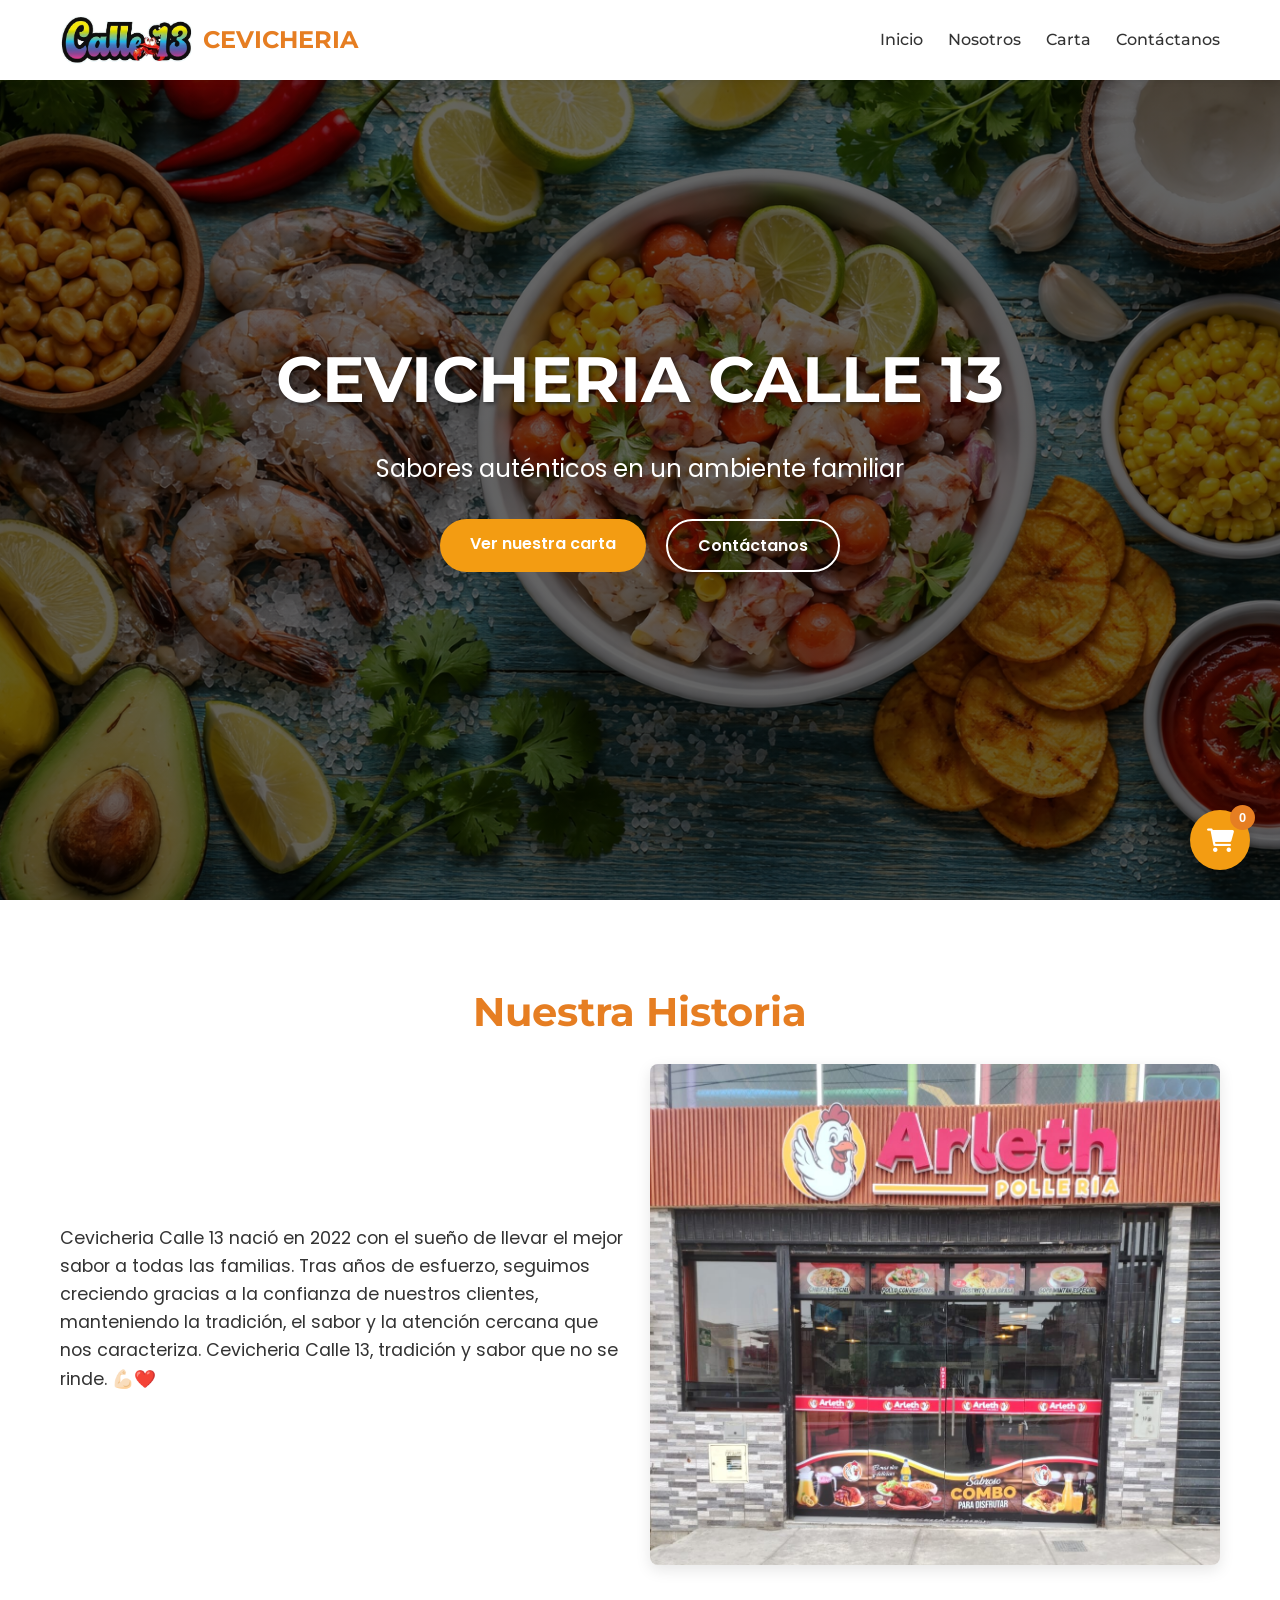
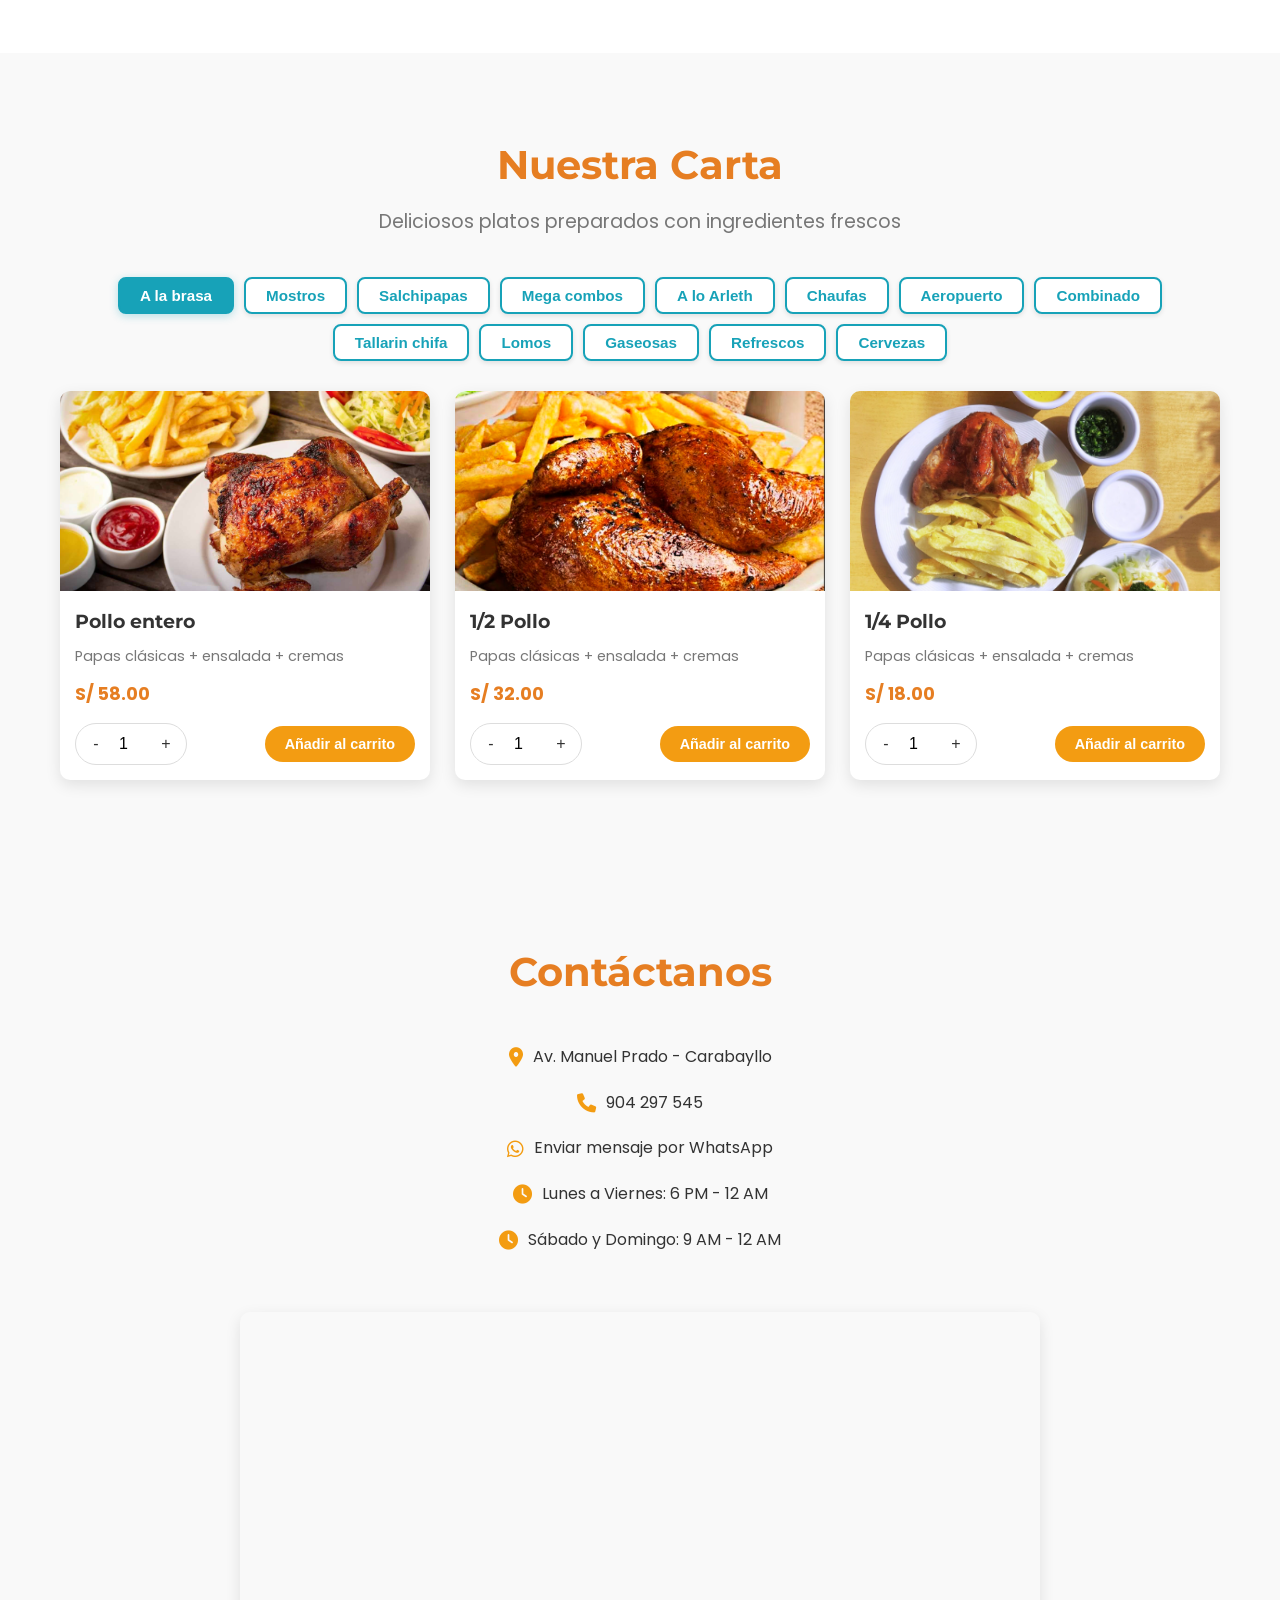
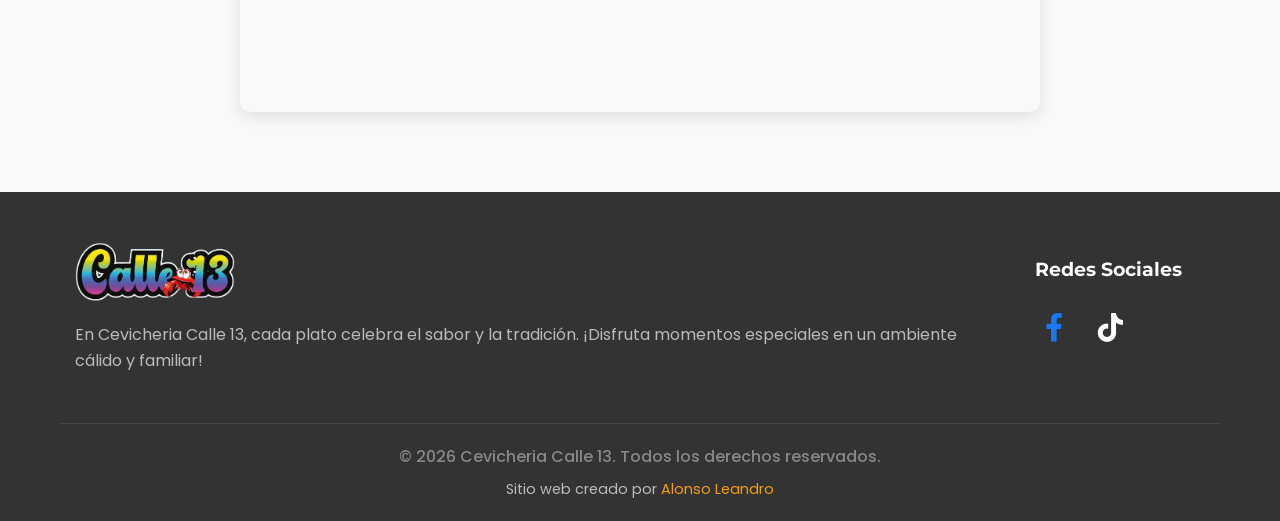
==== index.html @ 2ca7e630 "Subiendo" ====
<!DOCTYPE html>
<html lang="es">
<head>
    <meta charset="UTF-8">
    <meta name="viewport" content="width=device-width, initial-scale=1.0">
    <link rel="icon" type="image/png" href="images/logo.png">
    <title>Cevicheria Calle 13</title>
    <link rel="stylesheet" href="./styles/main.css">
    <link rel="stylesheet" href="./styles/animations.css">
    <link rel="stylesheet" href="https://cdnjs.cloudflare.com/ajax/libs/font-awesome/6.0.0/css/all.min.css">
    <link href="https://fonts.googleapis.com/css2?family=Montserrat:wght@400;500;600;700&family=Poppins:wght@300;400;600&display=swap" rel="stylesheet">
    <!-- Google tag (gtag.js) -->
    <script async src="https://www.googletagmanager.com/gtag/js?id=G-N95GL7LYNX"></script>
    <script>
        window.dataLayer = window.dataLayer || [];
        function gtag(){dataLayer.push(arguments);}
        gtag('js', new Date());

        gtag('config', 'G-N95GL7LYNX');
    </script>
</head>
<body>
    <!-- Navbar importado -->
    <div id="navbar-placeholder"></div>

    <!-- Hero Section -->
    <section class="hero" id="home">
        <div class="hero-content">
            <h1 class="hero-title">CEVICHERIA CALLE 13</h1>
            <p class="hero-subtitle">Sabores auténticos en un ambiente familiar</p>
            <div class="hero-buttons">
                <a href="#menu" class="btn btn-primary">Ver nuestra carta</a>
                <a href="#contact" class="btn btn-outline">Contáctanos</a>
            </div>
        </div>
    </section>

    <section class="about" id="about">
        <div class="container">
            <h2 class="section-title">Nuestra Historia</h2>
            <div class="about-content">
                <div class="about-text">
                    <p>Cevicheria Calle 13 nació en 2022 con el sueño de llevar el mejor sabor a todas las familias. Tras años de esfuerzo, seguimos creciendo gracias a la confianza de nuestros clientes, manteniendo la tradición, el sabor y la atención cercana que nos caracteriza. Cevicheria Calle 13, tradición y sabor que no se rinde. 💪🏻❤️</p>
                </div>
                <div class="about-image">
                    <img src="./images/restaurant-exterior.jpg" alt="Exterior del restaurante" loading="lazy">
                </div>
            </div>
        </div>
    </section>

    <!-- Menu Section -->
    <section class="menu" id="menu">
        <div class="container">
            <h2 class="section-title">Nuestra Carta</h2>
            <p class="section-subtitle">Deliciosos platos preparados con ingredientes frescos</p>
            
            <div class="menu-filters">
                <button class="filter-btn active" data-category="a-la-brasa">A la brasa</button>
                <button class="filter-btn" data-category="mostros">Mostros</button>
                <button class="filter-btn" data-category="salchipapas">Salchipapas</button>
                <button class="filter-btn" data-category="mega-combos">Mega combos</button>
                <button class="filter-btn" data-category="a-lo-arleth">A lo Arleth</button>
                <button class="filter-btn" data-category="chaufas">Chaufas</button>
                <button class="filter-btn" data-category="aeropuerto">Aeropuerto</button>
                <!--<button class="filter-btn" data-category="salvaje">Salvaje</button>-->
                <button class="filter-btn" data-category="combinado">Combinado</button>
                <button class="filter-btn" data-category="tallarin-chifa">Tallarin chifa</button>
                <button class="filter-btn" data-category="lomos">Lomos</button>
                <!--<button class="filter-btn" data-category="sopas">Sopas</button>-->
                <button class="filter-btn" data-category="gaseosas">Gaseosas</button>
                <button class="filter-btn" data-category="refrescos">Refrescos</button>
                <button class="filter-btn" data-category="cervezas">Cervezas</button>
            </div>
            
            <div class="menu-items" id="menu-items">
                <!-- Los productos se cargarán dinámicamente desde JS -->
            </div>
        </div>
    </section>

    <!-- Contact Section -->
    <section class="contact" id="contact">
        <div class="container">
            <h2 class="section-title">Contáctanos</h2>
            <div class="contact-content">
                <div class="contact-info">
                    <div class="info-item">
                        <i class="fas fa-map-marker-alt"></i>
                        <p>Av. Manuel Prado - Carabayllo</p>
                    </div>
                    <div class="info-item">
                        <i class="fas fa-phone"></i>
                        <p><a href="tel:+51904297545">904 297 545</a></p>
                    </div>
                    <div class="info-item">
                        <i class="fab fa-whatsapp"></i>
                        <p>
                            <a href="https://wa.me/51904297545?text=Hola%2C%20quiero%20más%20información..." target="_blank">Enviar mensaje por WhatsApp</a>
                        </p>
                    </div>
                    <div class="info-item">
                        <i class="fas fa-clock"></i>
                        <p>Lunes a Viernes: 6 PM - 12 AM</p>
                    </div>
                    <div class="info-item">
                        <i class="fas fa-clock"></i>
                        <p>Sábado y Domingo: 9 AM - 12 AM</p>
                    </div>
                </div>
                <div class="contact-map">
                    <iframe src="https://www.google.com/maps/embed?pb=!1m17!1m12!1m3!1d3899.2461750320867!2d-76.9454180249359!3d-12.231603888019926!2m3!1f0!2f0!3f0!3m2!1i1024!2i768!4f13.1!3m2!1m1!2zMTLCsDEzJzUzLjgiUyA3NsKwNTYnMzQuMiJX!5e0!3m2!1ses!2spe!4v1774540359995!5m2!1ses!2spe" allowfullscreen="" loading="lazy" referrerpolicy="no-referrer-when-downgrade"></iframe>
                </div>
            </div>
        </div>
    </section>

    <!-- Footer importado -->
    <div id="footer-placeholder"></div>

    <!-- Floating Cart Button -->
    <button type="button" class="cart-float" id="cart-btn">
        <i class="fas fa-shopping-cart"></i>
        <span class="cart-count" id="cart-count">0</span>
    </button>

    <!-- Cart Modal -->
    <div class="cart-overlay" id="cart-overlay"></div>
    <div class="cart-container" id="cart-modal">
        <!-- Paso 1: Vista del Carrito -->
        <div class="cart-step" id="cart-step-1">
            <div class="cart-header">
                <h3>Tu Pedido</h3>
                <button class="close-cart" id="close-cart">&times;</button>
            </div>
            <div class="cart-items" id="cart-items">
                <!-- Los items del carrito se agregarán aquí dinámicamente -->
            </div>
            <div class="cart-footer">
                <div class="cart-total">
                    <span>Total:</span>
                    <span id="cart-total">S/0.00</span>
                </div>
                <button class="btn btn-primary" id="checkout">Realizar Pedido</button>
            </div>
        </div>

        <!-- Paso 2: Formulario de Información -->
        <div class="cart-step" id="cart-step-2">
            <div class="cart-header">
                <button class="back-to-cart" id="back-to-cart">
                    <i class="fas fa-arrow-left"></i>
                </button>
                <h3>Información del Pedido</h3>
                <button class="close-cart" id="close-cart-2">&times;</button>
            </div>
            <!-- Dentro del cart-step-2, modifica el formulario así: -->
            <div class="customer-info">
                <form id="order-form">
                    <div class="form-group">
                        <label for="customer-name">Nombre *</label>
                        <input type="text" id="customer-name" required>
                    </div>
                    <div class="form-group">
                        <label for="customer-phone">Teléfono *</label>
                        <input type="tel" id="customer-phone" required>
                    </div>
                    <div class="form-group">
                        <label for="delivery-payment">Tipo de Pago *</label>
                        <div class="radio-group">
                            <label><input type="radio" name="delivery-payment" value="Efectivo" required> Efectivo</label>
                            <label><input type="radio" name="delivery-payment" value="Yape"> Yape</label>
                            <label><input type="radio" name="delivery-payment" value="Plin"> Plin</label>
                            <label><input type="radio" name="delivery-payment" value="Otro"> Tarjeta</label>
                        </div>
                    </div>
                    <div class="form-group">
                        <label for="delivery-type">Tipo de Entrega *</label>
                        <select id="delivery-type" required>
                            <option value="">Seleccionar</option>
                            <option value="pickup">Recoger en el Local</option>
                            <option value="delivery">Delivery</option>
                        </select>
                    </div>
                    
                    <!-- Campos para Recoger en Local -->
                    <div class="delivery-fields" id="pickup-fields">
                        <div class="form-group">
                            <label for="pickup-time">Tiempo estimado para recoger *</label>
                            <select id="pickup-time" required>
                                <option value="">Seleccionar</option>
                                <option value="20-25">20 - 25 minutos</option>
                                <option value="25-30">25 - 30 minutos</option>
                                <option value="30-plus">30 minutos a más</option>
                            </select>
                        </div>
                        <div class="form-group">
                            <label for="pickup-notes">Observaciones</label>
                            <textarea id="pickup-notes" rows="2"></textarea>
                        </div>
                    </div>
                    
                    <!-- Campos para Delivery -->
                    <div class="delivery-fields" id="delivery-fields">
                        <div class="form-group">
                            <label for="delivery-address">Dirección de Entrega *</label>
                            <input type="text" id="delivery-address">
                        </div>
                        <div class="form-group">
                            <label for="delivery-notes">Observaciones</label>
                            <textarea id="delivery-notes" rows="2"></textarea>
                        </div>
                    </div>
                </form>
            </div>
            <div class="form-actions">
                <button class="btn btn-outline" id="cancel-order">Cancelar</button>
                <button class="btn btn-primary" id="submit-order">
                    <span>Enviar Pedido</span>
                    <i class="fab fa-whatsapp" style="color: #fff; margin-left: 8px; font-size: 1.1em;"></i>
                </button>
            </div>
        </div>
    </div>

    <script src="./scripts/products.js"></script>
    <script src="./scripts/cart.js"></script>
    <script src="./scripts/main.js"></script>
</body>
</html>
---- styles/main.css ----
:root {
    --primary-color: #f39c12;
    --primary-dark: #e67e22;
    --white: #ffffff;
    --black: #333333;
    --gray: #777777;
    --light-gray: #f5f5f5;
    --background-light: #f9f9f9;
    --success-color: #2ecc71;
    --danger-color: #e74c3c;
    --disabled-color: #95a5a6;
}

* {
    margin: 0;
    padding: 0;
    box-sizing: border-box;
}

body {
    font-family: 'Poppins', sans-serif;
    color: var(--black);
    line-height: 1.6;
    overflow-x: hidden;
}

.container {
    width: 100%;
    max-width: 1200px;
    margin: 0 auto;
    padding: 0 20px;
}

/* Hero Section */
.hero {
    height: 100vh;
    background: linear-gradient(rgba(0, 0, 0, 0.6), rgba(0, 0, 0, 0.6)), url('../images/hero.png') center/cover no-repeat; 
    display: flex;
    align-items: center;
    justify-content: center;
    text-align: center;
    color: var(--white);
}

.hero-content {
    max-width: 800px;
    padding: 0 20px;
}

.hero-title {
    font-family: 'Montserrat', sans-serif;
    font-size: 4rem;
    font-weight: 700;
    margin-bottom: 20px;
    text-shadow: 2px 2px 4px rgba(0, 0, 0, 0.5);
}

.hero-subtitle {
    font-size: 1.5rem;
    margin-bottom: 30px;
}

.hero-buttons {
    display: flex;
    justify-content: center;
    gap: 20px;
}

.btn {
    padding: 12px 30px;
    border-radius: 30px;
    font-weight: 600;
    text-decoration: none;
    transition: all 0.3s ease;
    display: inline-block;
}

.btn-primary {
    background-color: var(--primary-color);
    color: var(--white);
}

.btn-primary:hover {
    background-color: var(--primary-dark);
    transform: translateY(-3px);
    box-shadow: 0 5px 15px rgba(0, 0, 0, 0.2);
}

.btn-outline {
    border: 2px solid var(--white);
    color: var(--white);
}

.btn-outline:hover {
    background-color: var(--white);
    color: var(--black);
    transform: translateY(-3px);
    box-shadow: 0 5px 15px rgba(0, 0, 0, 0.2);
}

#cancel-order {
    background-color: var(--danger-color);
    color: var(--white);
    border: none;
    padding: 10px 20px;
    border-radius: 30px;
    cursor: pointer;
    font-weight: 600;
    transition: background 0.3s ease;
    font-size: 0.9rem;
}

#cancel-order:hover {
    background-color: #c0392b;
}

/* Section Styles */
.section-title {
    font-family: 'Montserrat', sans-serif;
    font-size: 2.5rem;
    font-weight: 700;
    text-align: center;
    margin-bottom: 10px;
    color: var(--primary-dark);
}

.section-subtitle {
    font-size: 1.2rem;
    text-align: center;
    color: var(--gray);
    margin-bottom: 40px;
}

/* About Section */
.about {
    padding: 80px 0;
    text-align: center;
}

.about-content {
    display: flex;
    flex-wrap: wrap;
    justify-content: space-between;
    align-items: center;
    margin-top: 20px;
    gap: 20px;
}

.about-text {
    flex: 1;
    min-width: 300px;
    text-align: left;
    margin-bottom: 0;
}

.about-text p {
    margin-bottom: 20px;
    font-size: 1.1rem;
    text-align: left;
}

.about-image {
    flex: 1;
    min-width: 300px;
}

.about-image img {
    max-width: 100%;
    border-radius: 8px;
    box-shadow: 0 5px 15px rgba(0,0,0,0.1);
}

/* Menu Section */
.menu {
    padding: 80px 0;
    text-align: center;
    background-color: var(--background-light);
}

.menu-filters {
    display: flex;
    justify-content: center;
    flex-wrap: wrap;
    gap: 10px;
    margin: 10px 0 20px;
}

.filter-btn {
    padding: 8px 20px;
    background: var(--white);
    border: 2px solid #17a2b8;
    border-radius: 8px;
    color: #17a2b8;
    font-size: 0.95rem;
    font-weight: 600;
    transition: all 0.3s ease;
    cursor: pointer;
    box-shadow: 0 2px 5px rgba(0,0,0,0.1);
}

.filter-btn.active {
    background: #17a2b8;
    color: var(--white);
    border-color: #17a2b8;
    box-shadow: 0 2px 8px rgba(23, 162, 184, 0.3);
}

.filter-btn:hover:not(.active) {
    background: rgba(23, 162, 184, 0.1);
    border-color: #138496;
    transform: translateY(-2px);
}

.menu-items {
    display: grid;
    grid-template-columns: repeat(auto-fill, minmax(280px, 1fr)); /* Reduje de 300px a 280px */
    gap: 25px; /* Reduje el gap de 30px a 25px */
    margin-top: 30px; /* Reduje de 40px a 30px */
}

.menu-item {
    background: var(--white);
    border-radius: 10px;
    overflow: hidden;
    box-shadow: 0 5px 15px rgba(0,0,0,0.1);
    transition: transform 0.3s ease;
    display: flex;
    flex-direction: column;
    height: 100%; /* Asegura que todas las cajas tengan la misma altura */
}

.menu-item:hover {
    transform: translateY(-10px);
}

.item-image {
    height: 200px; /* Mantengo la misma altura para las imágenes */
    overflow: hidden;
    position: relative;
}

.item-image img {
    width: 100%;
    height: 100%;
    object-fit: cover;
    transition: transform 0.5s ease;
}

.menu-item:hover .item-image img {
    transform: scale(1.1);
}

.sold-out {
    position: absolute;
    top: 10px;
    right: 10px;
    background-color: var(--danger-color);
    color: var(--white);
    padding: 5px 10px;
    border-radius: 20px;
    font-size: 0.8rem;
    font-weight: 600;
}

.item-info {
    padding: 15px; /* Reduje de 20px a 15px */
    text-align: left;
    flex: 1; /* Hace que ocupe el espacio restante */
    display: flex;
    flex-direction: column;
}

.item-info h3 {
    font-family: 'Montserrat', sans-serif;
    font-size: 1.2rem; /* Reduje de 1.3rem a 1.2rem */
    margin-bottom: 8px; /* Reduje de 10px a 8px */
    color: var(--black);
}

.description {
    color: var(--gray);
    margin-bottom: 12px; /* Reduje de 15px a 12px */
    font-size: 0.9rem; /* Reduje de 0.95rem a 0.9rem */
    flex: 1; /* Hace que la descripción ocupe el espacio disponible */
}

.price {
    font-weight: 700;
    font-size: 1.1rem; /* Reduje de 1.2rem a 1.1rem */
    color: var(--primary-dark);
    margin-bottom: 15px;
    display: block;
}

.item-actions {
    display: flex;
    justify-content: space-between;
    align-items: center;
    margin-top: auto; /* Empuja los botones hacia abajo */
}

.quantity-control {
    display: flex;
    align-items: center;
    border: 1px solid #ddd;
    border-radius: 30px;
    padding: 5px;
}

.quantity-btn {
    background: none;
    border: none;
    width: 30px;
    height: 30px;
    font-size: 1rem;
    cursor: pointer;
    color: var(--black);
    display: flex;
    align-items: center;
    justify-content: center;
}

.quantity-input {
    width: 40px;
    text-align: center;
    border: none;
    background: none;
    font-weight: 500;
    font-size: 1rem;
}

.add-to-cart {
    background: var(--primary-color);
    color: var(--white);
    border: none;
    padding: 10px 20px;
    border-radius: 30px;
    cursor: pointer;
    font-weight: 600;
    transition: background 0.3s;
    font-size: 0.9rem;
}

.add-to-cart:hover {
    background: var(--primary-dark);
}

.add-to-cart:disabled {
    background: var(--disabled-color);
    cursor: not-allowed;
}



/* Contact Section */
.contact {
    padding: 80px 0;
    text-align: center;
    background-color: var(--background-light);
}

.contact-content {
    display: flex;
    flex-direction: column;
    align-items: center;
    margin-top: 40px;
}

.contact-info {
    margin-bottom: 20px;
    text-align: center;
    width: 100%;
}

.info-item {
    margin-bottom: 20px;
    display: flex;
    align-items: center;
    justify-content: center;
    gap: 10px;
}

.info-item i {
    color: var(--primary-color);
    font-size: 1.2rem;
}

.info-item a {
    color: var(--black);
    text-decoration: none;
    transition: color 0.3s;
}

.info-item a:hover {
    color: var(--primary-color);
}

.contact-map {
    width: 100%;
    max-width: 800px;
    height: 400px;
    margin-top: 20px;
    border-radius: 10px;
    overflow: hidden;
    box-shadow: 0 5px 15px rgba(0,0,0,0.1);
}

.contact-map iframe {
    width: 100%;
    height: 100%;
    border: none;
}

/* Footer */
.footer {
    background-color: var(--black);
    color: var(--white);
    padding: 50px 0 20px;
}

.footer-content {
    display: flex;
    flex-wrap: wrap;
    justify-content: space-between;
    align-items: center;
    text-align: left;
    margin-bottom: 30px;
    gap: 30px;
}

.footer-section {
    flex: 1;
    min-width: 250px;
    margin-bottom: 30px;
    padding: 0 15px;
}

.logo-section {
    flex: 1;
    min-width: 300px;
    display: flex;
    flex-direction: column;
    align-items: flex-start;
    margin-bottom: 0;
}

.footer-logo {
    height: 60px;
    margin-bottom: 20px;
}

.footer-description {
    max-width: 100%;
    margin: 0 auto 20px;
    color: #bbb;
}

.social-section {
    flex: 0 0 auto;
    min-width: 200px;
}

.social-section h4 {
    font-family: 'Montserrat', sans-serif;
    margin-bottom: 20px;
    font-size: 1.2rem;
}

.social-icons {
    display: flex;
    justify-content: flex-start;
    gap: 15px;
}

.social-icons a {
    font-size: 1.8rem;
    margin: 0 10px;
    transition: all 0.3s ease;
}

.social-icons a.facebook-icon {
    color: #1877f2;
}

.social-icons a.instagram-icon {
    color: #e4405f;
}

.social-icons a:hover {
    transform: scale(1.2);
}

.footer-bottom {
    text-align: center;
    padding-top: 20px;
    border-top: 1px solid #444;
    display: flex;
    flex-direction: column;
    gap: 8px;
}

.footer-dark-text {
    color: #888;
    font-weight: 500;
    margin-bottom: 0;
}

.footer-created-by {
    color: #bbb;
    font-size: 0.9rem;
    margin-top: 0;
}

.creator-name {
    color: var(--primary-color);
    text-decoration: none;
    position: relative;
    display: inline-block;
}

.creator-name:hover {
    text-decoration: underline;
}

.creator-name::after {
    content: '';
    position: absolute;
    top: -2px;
    left: -2px;
    right: -2px;
    bottom: -2px;
    background: var(--primary-color);
    z-index: -1;
    border-radius: 4px;
    opacity: 0;
    transition: opacity 0.3s, box-shadow 0.3s;
}

.creator-name:hover::after {
    opacity: 0.4;
    box-shadow: 0 0 10px 5px var(--primary-color);
    animation: creator-glow 2s infinite alternate;
}

@keyframes creator-glow {
    from {
        box-shadow: 0 0 5px 2px var(--primary-color);
    }
    to {
        box-shadow: 0 0 15px 7px var(--primary-color);
    }
}

/* Navbar */
.navbar {
    background-color: var(--white);
    box-shadow: 0 2px 10px rgba(0, 0, 0, 0.1);
    position: fixed;
    width: 100%;
    top: 0;
    z-index: 1000;
    padding: 15px 0;
    transition: all 0.3s ease;
}

.navbar .container {
    display: flex;
    justify-content: space-between;
    align-items: center;
}

.logo {
    display: flex;
    align-items: center;
    text-decoration: none;
}

.logo-img {
    height: 50px;
    margin-right: 10px;
}

.restaurant-name {
    font-family: 'Montserrat', sans-serif;
    font-size: 1.5rem;
    font-weight: 700;
    color: var(--primary-dark);
}

.nav-links {
    display: flex;
    list-style: none;
}

.nav-links li {
    margin-left: 25px;
}

.nav-links a {
    font-family: 'Montserrat', sans-serif;
    font-weight: 500;
    color: var(--black);
    text-decoration: none;
    font-size: 1rem;
    transition: color 0.3s ease;
    position: relative;
}

.nav-links a::after {
    content: '';
    position: absolute;
    width: 0;
    height: 2px;
    background-color: var(--primary-color);
    bottom: -5px;
    left: 0;
    transition: width 0.3s ease;
}

.nav-links a:hover::after {
    width: 100%;
}

.nav-links a:hover {
    color: var(--primary-dark);
}

.menu-toggle {
    background: none;
    border: none;
    font-size: 1.5rem;
    color: var(--black);
    cursor: pointer;
    display: none;
}

/* Carrito */
.cart-overlay {
    position: fixed;
    top: 0;
    left: 0;
    width: 100%;
    height: 100%;
    background-color: rgba(0, 0, 0, 0.5);
    z-index: 9998;
    display: none;
    opacity: 0;
    transition: opacity 0.3s ease;
}

.cart-overlay.active {
    display: block;
    opacity: 1;
}

.cart-container {
    position: fixed;
    top: 0;
    right: -400px;
    width: 350px;
    height: 100vh;
    background-color: var(--white);
    box-shadow: -2px 0 10px rgba(0, 0, 0, 0.1);
    z-index: 9999;
    transition: right 0.3s ease;
    display: flex;
    flex-direction: column;
}

.cart-container.active {
    right: 0;
}

/* Cart Steps */
.cart-step {
    display: none;
    flex-direction: column;
    height: 100%;
}

.cart-step.active {
    display: flex;
}

.cart-header {
    padding: 15px 20px;
    border-bottom: 1px solid var(--light-gray);
    display: flex;
    justify-content: space-between;
    align-items: center;
    position: relative;
}

.cart-header h3 {
    margin: 0;
    font-size: 1.2rem;
    flex: 1;
    text-align: center;
}

.close-cart {
    background: none;
    border: none;
    font-size: 1.5rem;
    cursor: pointer;
    color: var(--gray);
    transition: all 0.3s ease;
}

.close-cart:hover {
    color: var(--danger-color);
    transform: rotate(90deg);
}

/* Back to Cart Button */
.back-to-cart {
    background: none;
    border: none;
    font-size: 1.2rem;
    color: var(--gray);
    cursor: pointer;
    position: absolute;
    left: 15px;
    top: 15px;
    transition: all 0.3s;
}

.back-to-cart:hover {
    color: var(--primary-dark);
    transform: translateX(-3px);
}

.cart-items {
    flex: 1;
    overflow-y: auto;
    padding: 15px;
}

.empty-cart {
    text-align: center;
    color: var(--gray);
    padding: 40px 0;
}

.cart-item {
    display: flex;
    justify-content: space-between;
    align-items: center;
    padding: 10px 0;
    border-bottom: 1px solid var(--light-gray);
}

.cart-item:last-child {
    border-bottom: none;
}

.cart-item-info {
    flex: 1;
}

.cart-item-info h4 {
    margin-bottom: 5px;
    font-size: 0.95rem;
}

.cart-item-info p {
    color: var(--primary-dark);
    font-weight: 600;
    font-size: 0.9rem;
}

.cart-item-actions {
    display: flex;
    align-items: center;
    gap: 10px;
}

.cart-footer {
    padding: 15px;
    border-top: 1px solid var(--light-gray);
    background-color: var(--white);
}

.cart-total {
    display: flex;
    justify-content: space-between;
    margin-bottom: 15px;
    font-weight: 600;
    font-size: 1.1rem;
}

/* Formulario del carrito */
.form-group {
    margin-bottom: 15px;
}

.form-group label {
    display: block;
    margin-bottom: 5px;
    font-weight: 500;
    font-size: 0.9rem;
}

.form-group input,
.form-group select,
.form-group textarea {
    width: 100%;
    padding: 8px 12px;
    border: 1px solid #333;
    border-radius: 4px;
    font-family: inherit;
    font-size: 0.9rem;
    transition: border-color 0.3s ease;
}

.form-group input:focus,
.form-group select:focus,
.form-group textarea:focus {
    border-color: var(--primary-color);
    outline: none;
    box-shadow: 0 0 0 2px rgba(243, 156, 18, 0.2);
}

/* Validación de campos */
.form-group.invalid input,
.form-group.invalid select,
.form-group.invalid textarea {
    border-color: var(--danger-color);
    background-color: rgba(231, 76, 60, 0.05);
}

.form-group.invalid .error-message {
    display: block;
    color: var(--danger-color);
    font-size: 0.8rem;
    margin-top: 5px;
}

.error-message {
    display: none;
}

/* Campos de entrega */
.delivery-fields {
    display: none; /*AGREGADO RECIEN*/
    margin-top: 10px;
    padding: 15px;
    background-color: rgba(243, 156, 18, 0.05);
    border-radius: 5px;
    border: 1px solid #eee;
}

.delivery-fields.active {
    display: block;
    animation: fadeIn 0.3s ease;
}

.radio-group {
    display: flex; /* Coloca los radios en una sola línea */
    gap: 15px; /* Espaciado horizontal entre los radios */
}

.radio-group label {
    display: inline-flex; /* Asegura que el texto y el radio estén alineados */
    align-items: center; /* Centra verticalmente el texto y el botón */
    gap: 5px; /* Espaciado entre el botón y el texto */
    padding: 0; /* Elimina el cuadro alrededor */
    border: none; /* Elimina los bordes */
    background: none; /* Elimina el fondo */
}

.radio-group label:hover {
    border-color: var(--primary-color);
}

.radio-group input[type="radio"]:checked + label {
    border-color: var(--primary-color);
    background-color: rgba(243, 156, 18, 0.1);
}

/* Customer Info Form */
.customer-info {
    flex: 1;
    overflow-y: auto;
    padding: 15px;
}

/* Form Actions */
.form-actions {
    display: flex;
    justify-content: space-between;
    padding: 15px;
    border-top: 1px solid var(--light-gray);
    background-color: var(--white);
}

/* Floating Cart Button */
.cart-float {
    position: fixed;
    width: 60px;
    height: 60px;
    bottom: 30px;
    right: 30px;
    background-color: var(--primary-color);
    color: var(--white);
    border-radius: 50%;
    text-align: center;
    box-shadow: 0 4px 10px rgba(0, 0, 0, 0.2);
    z-index: 999;
    display: flex;
    align-items: center;
    justify-content: center;
    font-size: 1.5rem;
    transition: all 0.3s ease;
    cursor: pointer;
    border: none;
}

.cart-float:hover {
    background-color: var(--primary-dark);
    transform: translateY(-5px);
    box-shadow: 0 6px 15px rgba(0, 0, 0, 0.3);
}

.cart-count {
    position: absolute;
    top: -5px;
    right: -5px;
    background-color: var(--primary-dark);
    color: var(--white);
    border-radius: 50%;
    width: 25px;
    height: 25px;
    display: flex;
    align-items: center;
    justify-content: center;
    font-size: 0.8rem;
    font-weight: 600;
}

/* Notificaciones */
.notification {
    position: fixed;
    bottom: 100px;
    right: 30px;
    background-color: var(--success-color);
    color: white;
    padding: 10px 20px;
    border-radius: 30px;
    box-shadow: 0 3px 10px rgba(0, 0, 0, 0.2);
    z-index: 1000;
    opacity: 0;
    transform: translateY(20px);
    transition: all 0.3s ease;
}

.notification.show {
    opacity: 1;
    transform: translateY(0);
}

.notification.error {
    background-color: var(--danger-color);
}

/* Responsive */
@media (max-width: 768px) {
    .navbar {
        padding: 10px 0;
    }
    
    .nav-links {
        position: fixed;
        top: 70px; /* Ajusta esto según la altura de tu navbar */
        left: -100%;
        width: 100%;
        height: calc(100vh - 70px); /* Ajusta para que coincida con el top */
        background-color: var(--primary-dark);
        flex-direction: column;
        align-items: center;
        justify-content: flex-start;
        padding-top: 0; /* Elimina el padding superior */
        transition: left 0.3s ease;
        margin: 0;
    }
    
    .nav-links.active {
        left: 0;
    }
    
    .nav-links li {
        margin-left: 0;
        width: 100%;
        text-align: center;
        padding: 12px 0; /* Ajusta el padding vertical */
        border-bottom: 1px solid rgba(255,255,255,0.1);
    }

    .nav-links a {
        color: var(--white) !important;
        display: block;
        width: 100%;
        padding: 10px 0; /* Ajusta el padding */
    }
    
    .nav-links a:hover {
        color: var(--light-gray) !important;
    }
    
    .menu-toggle {
        display: block;
    }

    .hero-title {
        font-size: 2.5rem;
    }

    .hero-subtitle {
        font-size: 1.2rem;
    }

    .about-content {
        flex-direction: column-reverse;
    }

    .about-text p {
        text-align: center;
    }

    .cart-container {
        width: 100%;
        max-width: 100%;
        height: 80vh;
        bottom: 0;
        top: auto;
        right: 0;
        left: 0;
        transform: translateY(100%);
        border-radius: 15px 15px 0 0;
        box-shadow: 0 -5px 15px rgba(0, 0, 0, 0.2);
    }

    .cart-container.active {
        transform: translateY(0);
        right: auto;
    }

    .cart-float {
        bottom: 20px;
        right: 20px;
        width: 55px;
        height: 55px;
        font-size: 1.3rem;
    }

    .notification {
        bottom: 90px;
        right: 20px;
    }

    /* Footer adjustments */
    .footer-content {
        flex-direction: column;
        align-items: center;
        text-align: center;
        gap: 15px;
    }

    .footer-description {
        max-width: 80%;
        font-size: 0.9rem;
    }

    .logo-section {
        margin-bottom: 20px;
    }

    .social-section {
        width: 100%;
    }

    .social-icons {
        justify-content: center;
        gap: 10px;
    }

    .social-icons a {
        font-size: 1.2rem;
    }

    /* Form responsive */
    .form-group {
        margin-bottom: 20px;
    }
    
    .radio-group {
        display: flex; /* Coloca los radios en una sola línea */
        gap: 15px; /* Espaciado horizontal entre los radios */
    }

    .radio-group label {
        display: inline-flex; /* Asegura que el texto y el radio estén alineados */
        align-items: center; /* Centra verticalmente el texto y el botón */
        gap: 5px; /* Espaciado entre el botón y el texto */
        padding: 0; /* Elimina el cuadro alrededor */
        border: none; /* Elimina los bordes */
        background: none; /* Elimina el fondo */
    }
    
    .delivery-fields {
        padding: 10px;
    }
}

@media (max-width: 480px) {
    .hero-title {
        font-size: 2rem;
    }

    .hero-subtitle {
        font-size: 1rem;
    }

    .btn {
        padding: 10px 20px;
        font-size: 0.9rem;
    }

    .section-title {
        font-size: 2rem;
    }

    .section-subtitle {
        font-size: 1rem;
    }

    .menu-items {
        grid-template-columns: 1fr;
    }
    
    .restaurant-name {
        font-size: 1.3rem;
    }
    
    .cart-float {
        bottom: 15px;
        right: 15px;
        width: 50px;
        height: 50px;
        font-size: 1.2rem;
    }

    .footer-content {
        text-align: center;
        flex-direction: column;
        align-items: center;
    }

    .footer-section, .social-section {
        text-align: center;
    }

    .logo-section {
        display: flex;
        flex-direction: column;
        align-items: center;
        text-align: center;
    }

    .footer-logo {
        margin-bottom: 10px;
        max-width: 100px;
        width: 100%;
        height: auto;
    }

    .social-icons {
        justify-content: center;
    }
}

@media (min-width: 769px) and (max-width: 1024px) {
    .hero-title {
        font-size: 3rem;
    }
    
    .menu-items {
        grid-template-columns: repeat(2, 1fr);
    }

    .footer-content {
        display: flex;
        flex-wrap: wrap;
        justify-content: space-between;
        align-items: flex-start;
        gap: 100px;
    }

    .footer-section {
        flex: 1 1 45%;
        max-width: 400px;
        text-align: center;
    }

    .footer-description {
        max-width: 350px;
        margin: 0 auto;
        text-align: center;
        line-height: 1.6;
    }

    .social-section {
        text-align: center;
    }
}

/* Mensaje cuando no hay productos */
.no-products {
    text-align: center;
    grid-column: 1 / -1;
    padding: 40px 0;
    color: var(--gray);
    font-size: 1.1rem;
}

/* Animaciones */
@keyframes fadeIn {
    from {
        opacity: 0;
    }
    to {
        opacity: 1;
    }
}

/* TikTok icon blanco en el footer */
.social-icons a.tiktok-icon {
    color: #fff !important;
}
---- styles/animations.css ----
/* Animations */
@keyframes fadeIn {
    from {
        opacity: 0;
    }
    to {
        opacity: 1;
    }
}

@keyframes fadeInDown {
    from {
        opacity: 0;
        transform: translateY(-20px);
    }
    to {
        opacity: 1;
        transform: translateY(0);
    }
}

@keyframes fadeInUp {
    from {
        opacity: 0;
        transform: translateY(20px);
    }
    to {
        opacity: 1;
        transform: translateY(0);
    }
}

@keyframes pulse {
    0% {
        transform: scale(1);
    }
    50% {
        transform: scale(1.05);
    }
    100% {
        transform: scale(1);
    }
}

/* Animation Classes */
.fade-in {
    animation: fadeIn 1s ease;
}

.fade-in-down {
    animation: fadeInDown 1s ease;
}

.fade-in-up {
    animation: fadeInUp 1s ease;
}

.pulse {
    animation: pulse 2s infinite;
}

/* Scroll Animations */
[data-animate] {
    opacity: 0;
    transition: all 0.6s ease;
}

[data-animate="fade-in"] {
    transform: translateY(20px);
}

[data-animate].animate {
    opacity: 1;
    transform: translateY(0);
}

/* Hero Animation */
.hero {
    opacity: 0;
    transform: translateY(20px);
    transition: opacity 1s ease-out, transform 1s ease-out;
}

.hero.loaded {
    opacity: 1;
    transform: translateY(0);
}
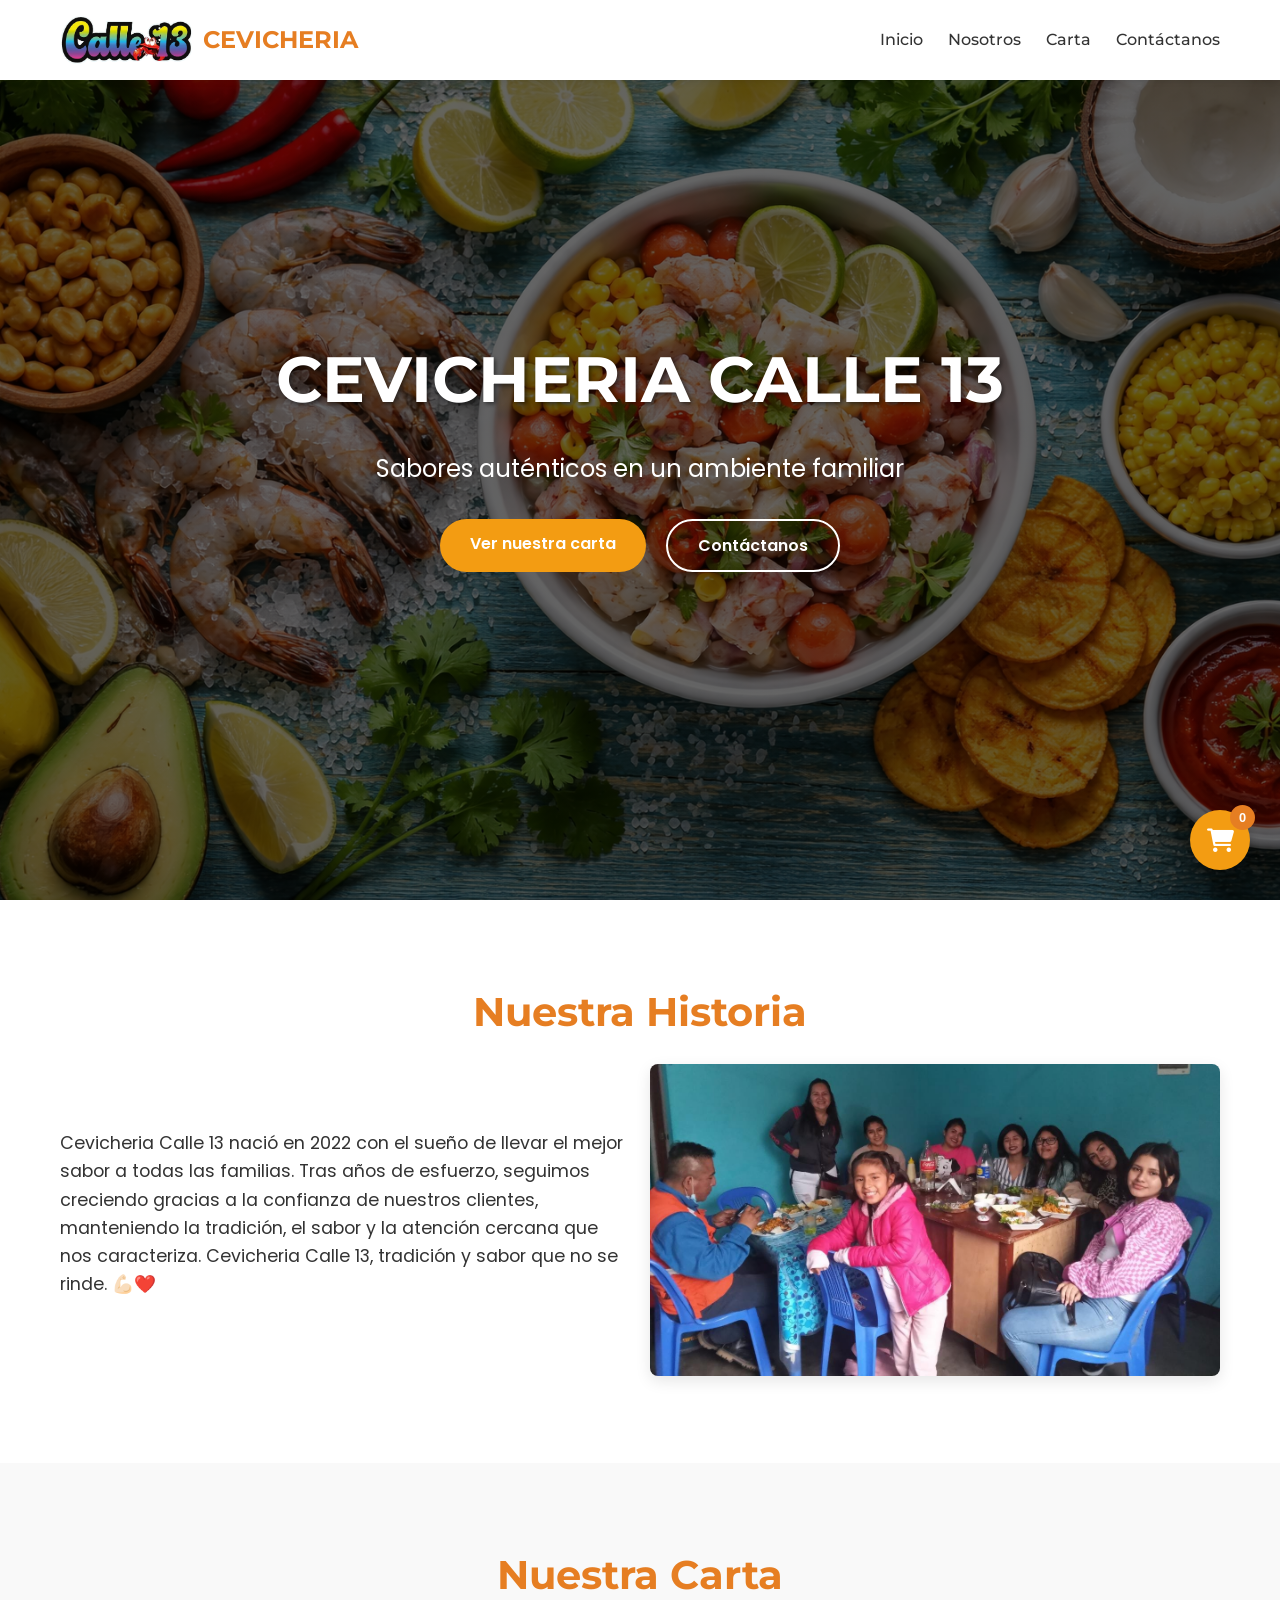
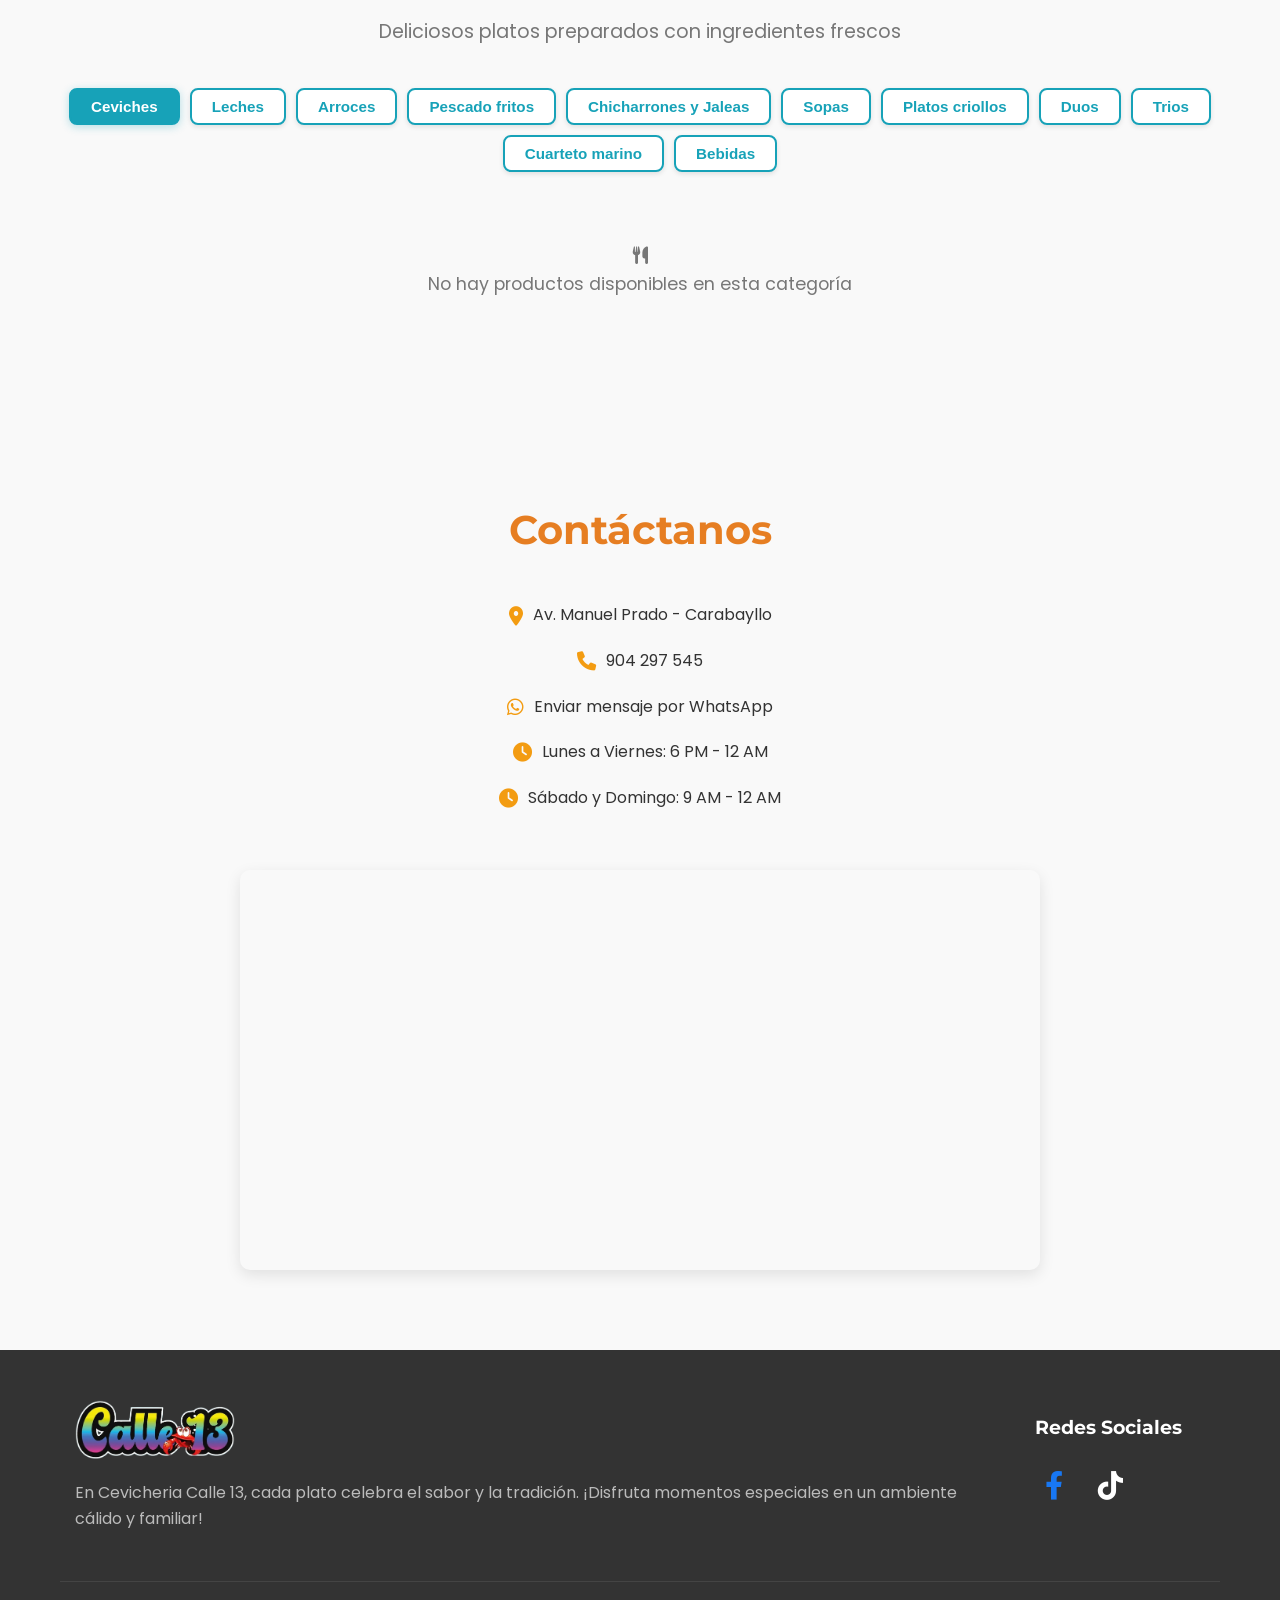
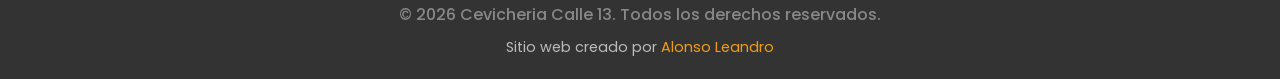
==== commit a2efad54: "Actualiza el menú de productos: agrega nuevas categorías y platos, y elimina opciones obsoletas. Co-" ====
--- a/index.html
+++ b/index.html
@@ -56,21 +56,17 @@
             <p class="section-subtitle">Deliciosos platos preparados con ingredientes frescos</p>
             
             <div class="menu-filters">
-                <button class="filter-btn active" data-category="a-la-brasa">A la brasa</button>
-                <button class="filter-btn" data-category="mostros">Mostros</button>
-                <button class="filter-btn" data-category="salchipapas">Salchipapas</button>
-                <button class="filter-btn" data-category="mega-combos">Mega combos</button>
-                <button class="filter-btn" data-category="a-lo-arleth">A lo Arleth</button>
-                <button class="filter-btn" data-category="chaufas">Chaufas</button>
-                <button class="filter-btn" data-category="aeropuerto">Aeropuerto</button>
-                <!--<button class="filter-btn" data-category="salvaje">Salvaje</button>-->
-                <button class="filter-btn" data-category="combinado">Combinado</button>
-                <button class="filter-btn" data-category="tallarin-chifa">Tallarin chifa</button>
-                <button class="filter-btn" data-category="lomos">Lomos</button>
-                <!--<button class="filter-btn" data-category="sopas">Sopas</button>-->
-                <button class="filter-btn" data-category="gaseosas">Gaseosas</button>
-                <button class="filter-btn" data-category="refrescos">Refrescos</button>
-                <button class="filter-btn" data-category="cervezas">Cervezas</button>
+                <button class="filter-btn active" data-category="ceviches">Ceviches</button>
+                <button class="filter-btn" data-category="leches">Leches</button>
+                <button class="filter-btn" data-category="arroces">Arroces</button>
+                <button class="filter-btn" data-category="pescado-frito">Pescado fritos</button>
+                <button class="filter-btn" data-category="chicharrones-jaleas">Chicharrones y Jaleas</button>
+                <button class="filter-btn" data-category="sopas">Sopas</button>
+                <button class="filter-btn" data-category="platos-criollos">Platos criollos</button>
+                <button class="filter-btn" data-category="duos">Duos</button>
+                <button class="filter-btn" data-category="trios">Trios</button>
+                <button class="filter-btn" data-category="cuarto-marino">Cuarteto marino</button>
+                <button class="filter-btn" data-category="bebidas">Bebidas</button>
             </div>
             
             <div class="menu-items" id="menu-items">
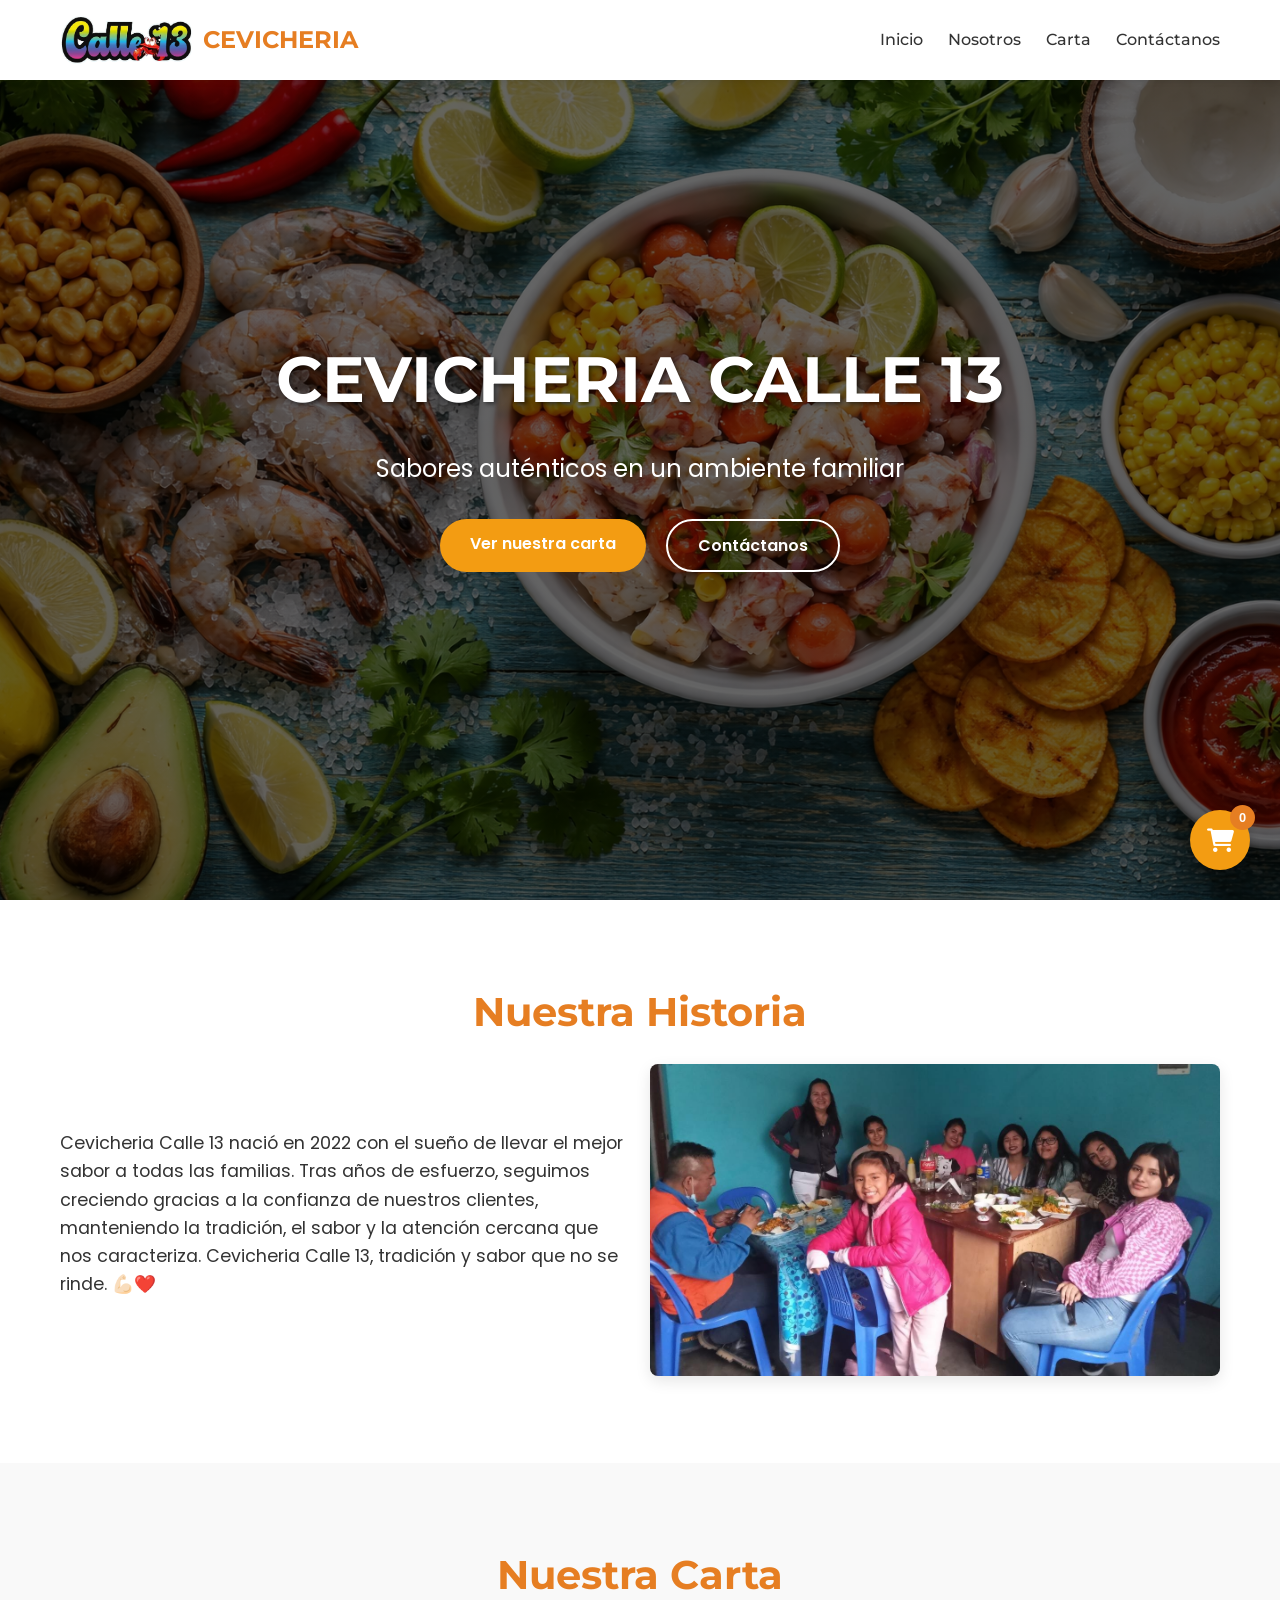
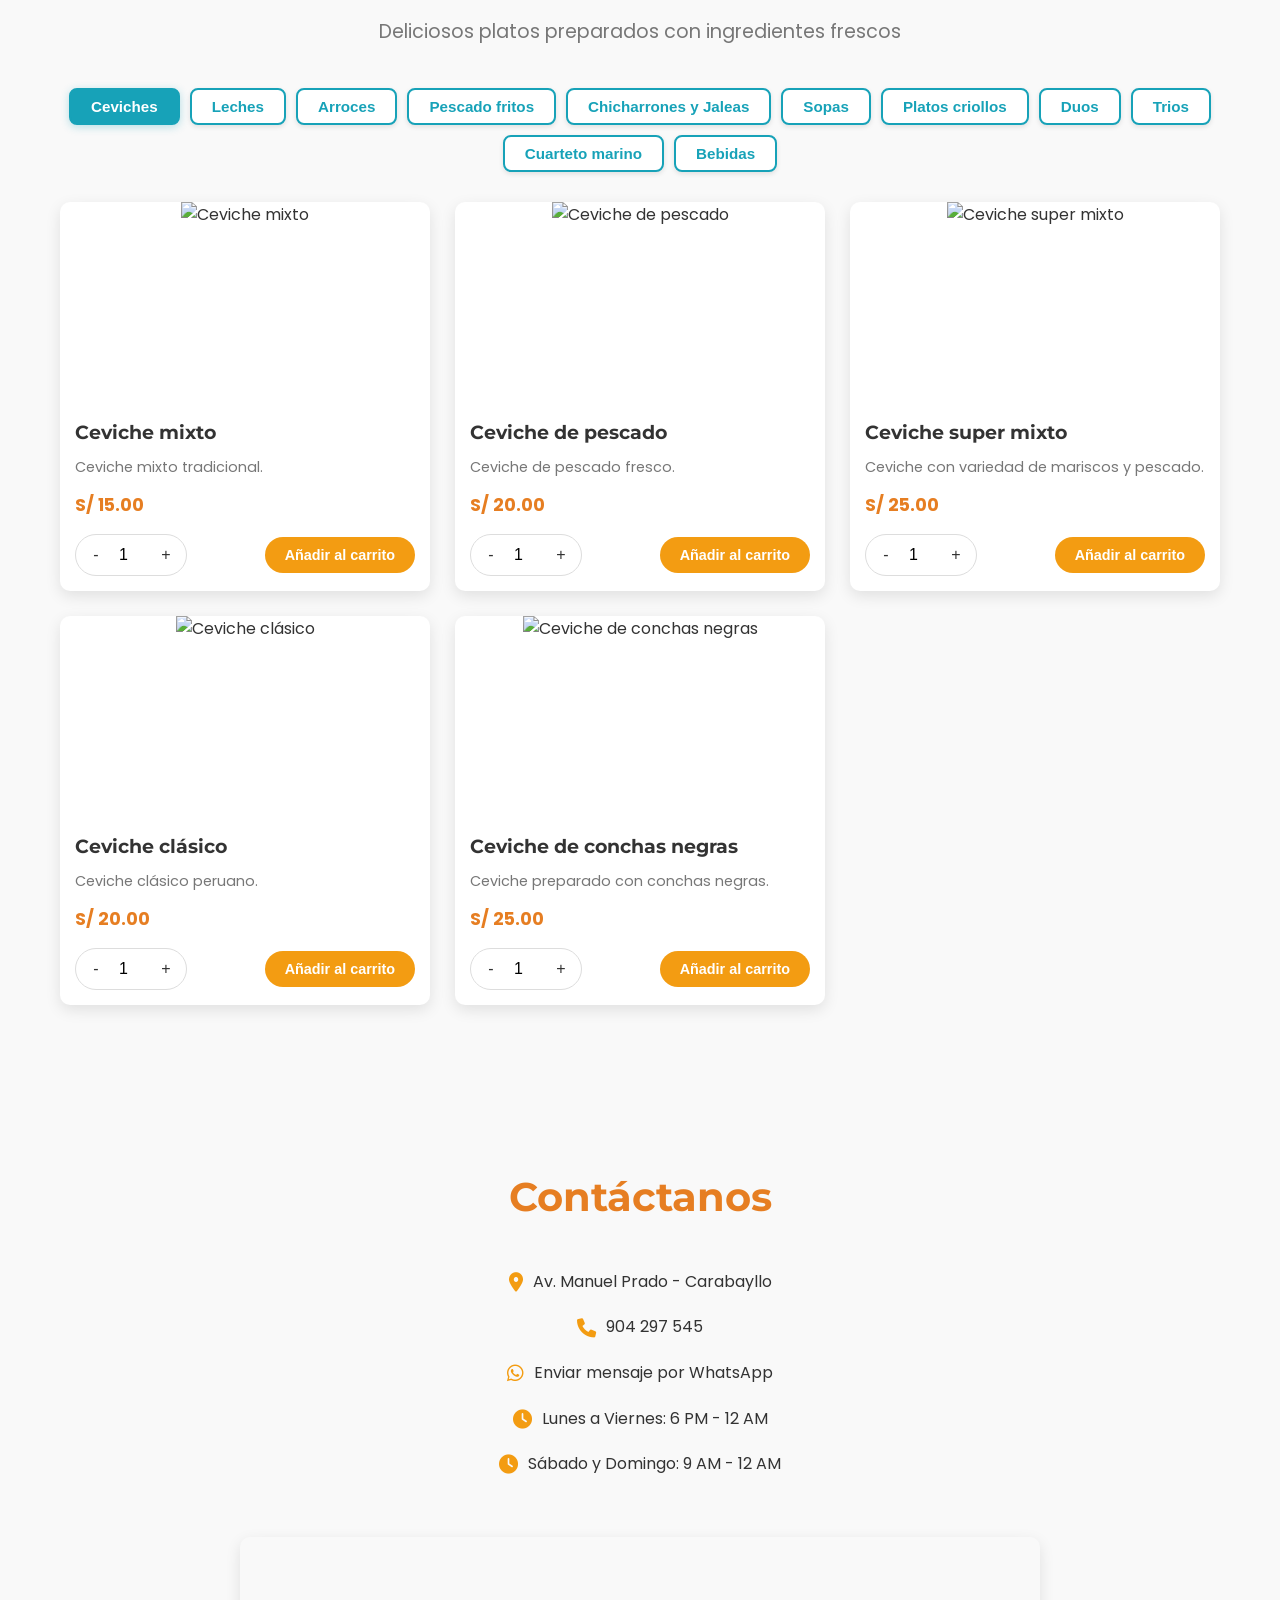
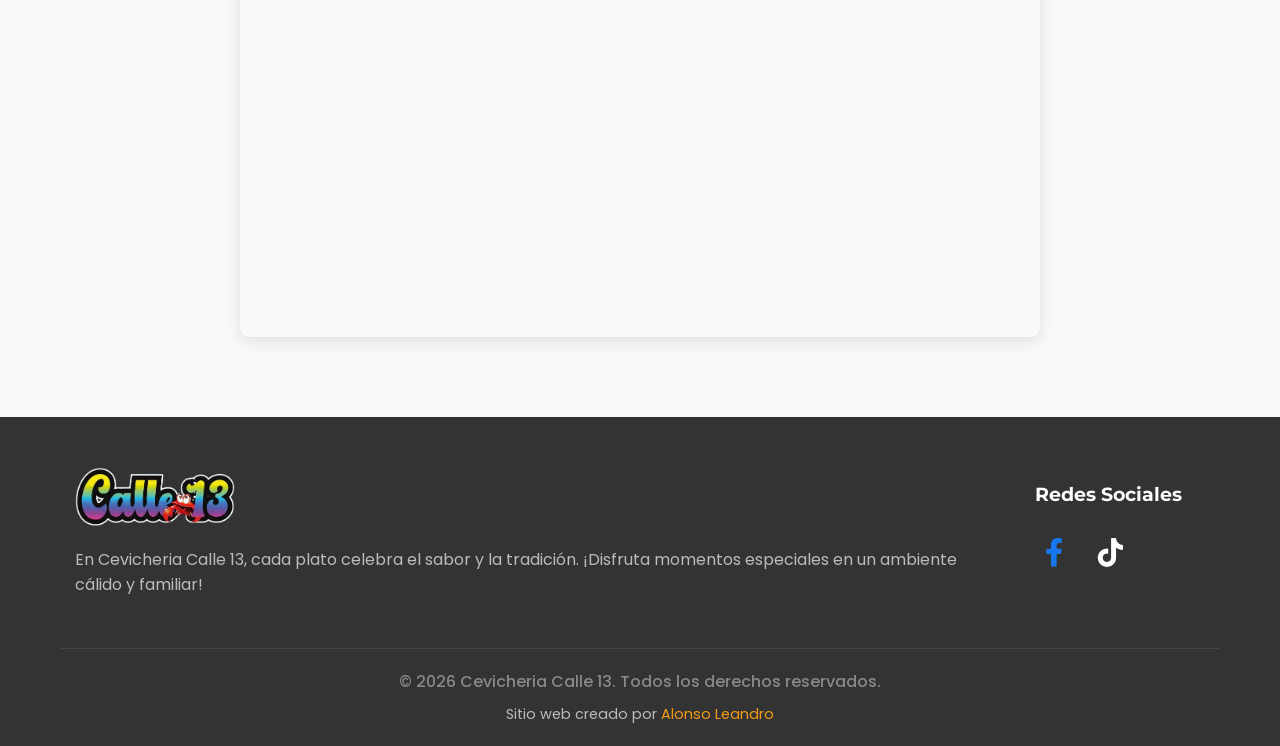
==== commit c8a35389: "Corrige el nombre de la categoría 'Cuarteto marino' a 'Cuarteto marino' en el menú" ====
--- a/index.html
+++ b/index.html
@@ -65,7 +65,7 @@
                 <button class="filter-btn" data-category="platos-criollos">Platos criollos</button>
                 <button class="filter-btn" data-category="duos">Duos</button>
                 <button class="filter-btn" data-category="trios">Trios</button>
-                <button class="filter-btn" data-category="cuarto-marino">Cuarteto marino</button>
+                <button class="filter-btn" data-category="cuarteto-marino">Cuarteto marino</button>
                 <button class="filter-btn" data-category="bebidas">Bebidas</button>
             </div>
             
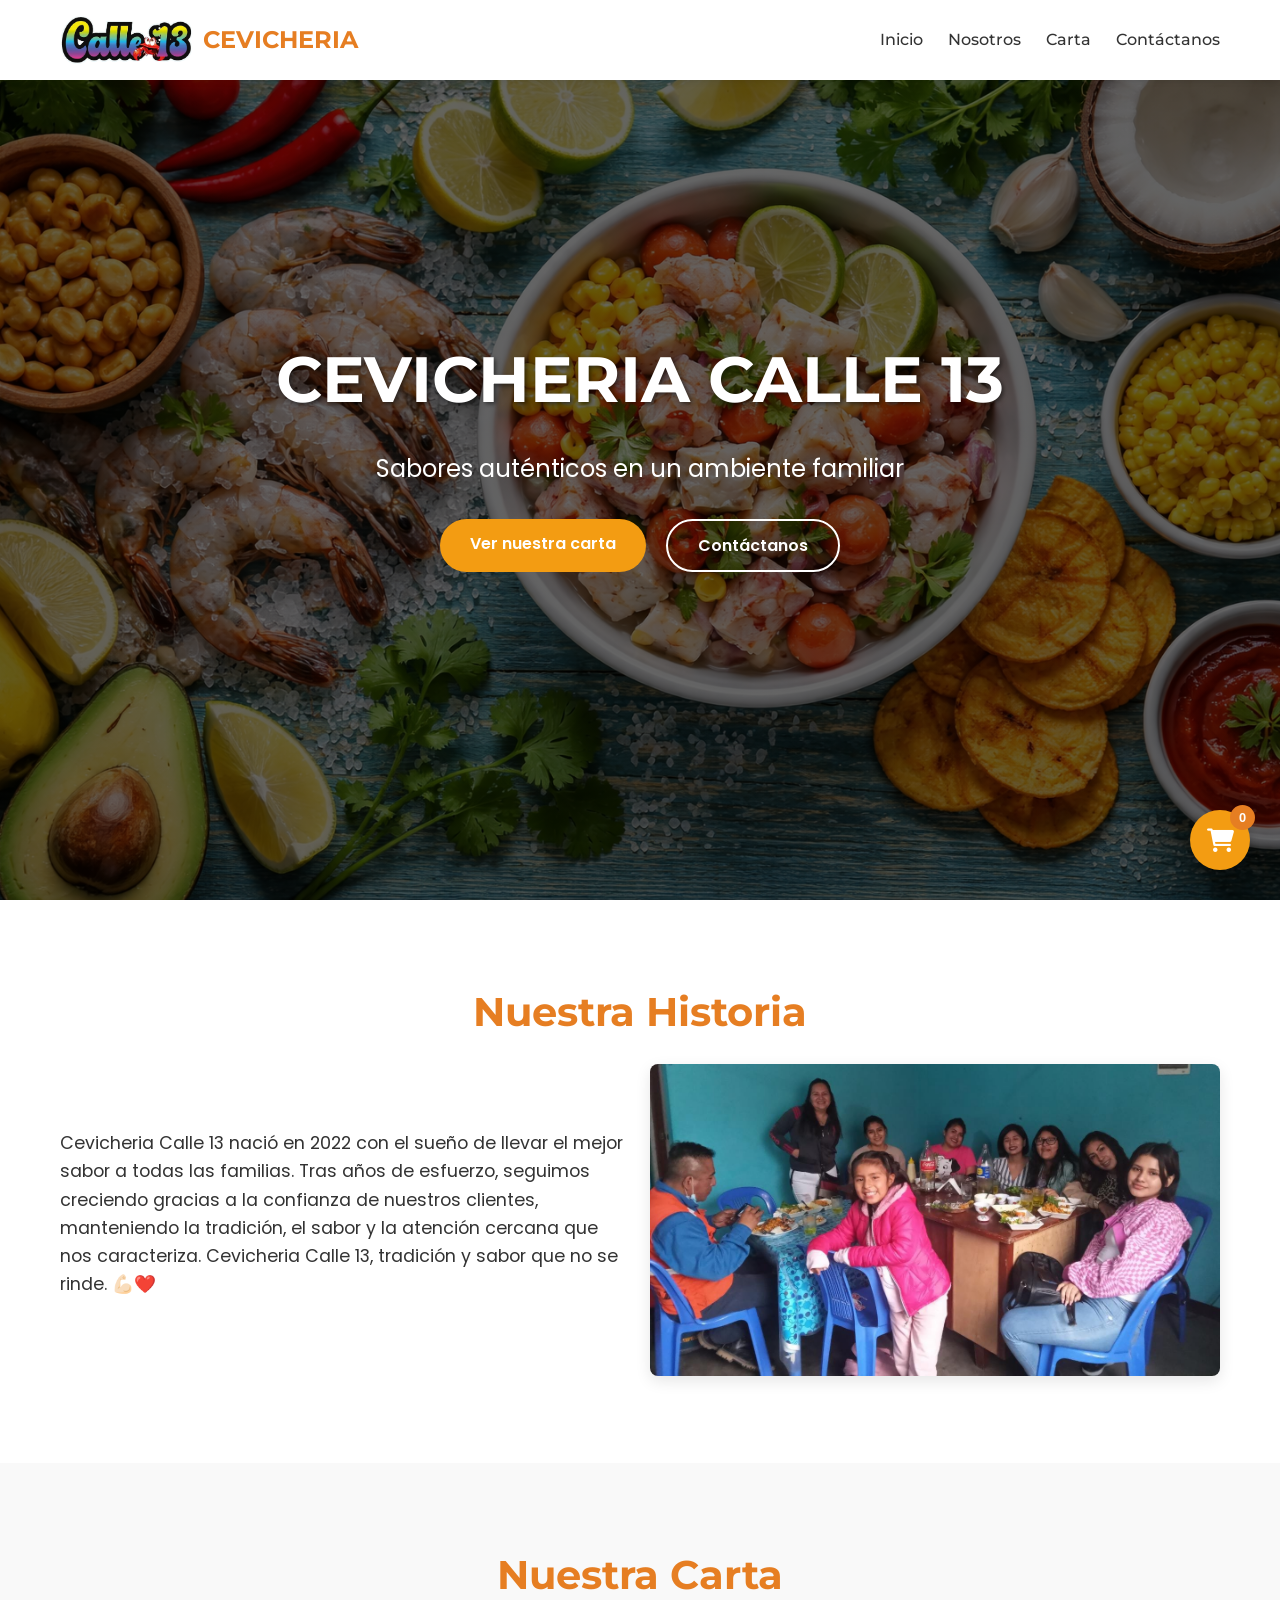
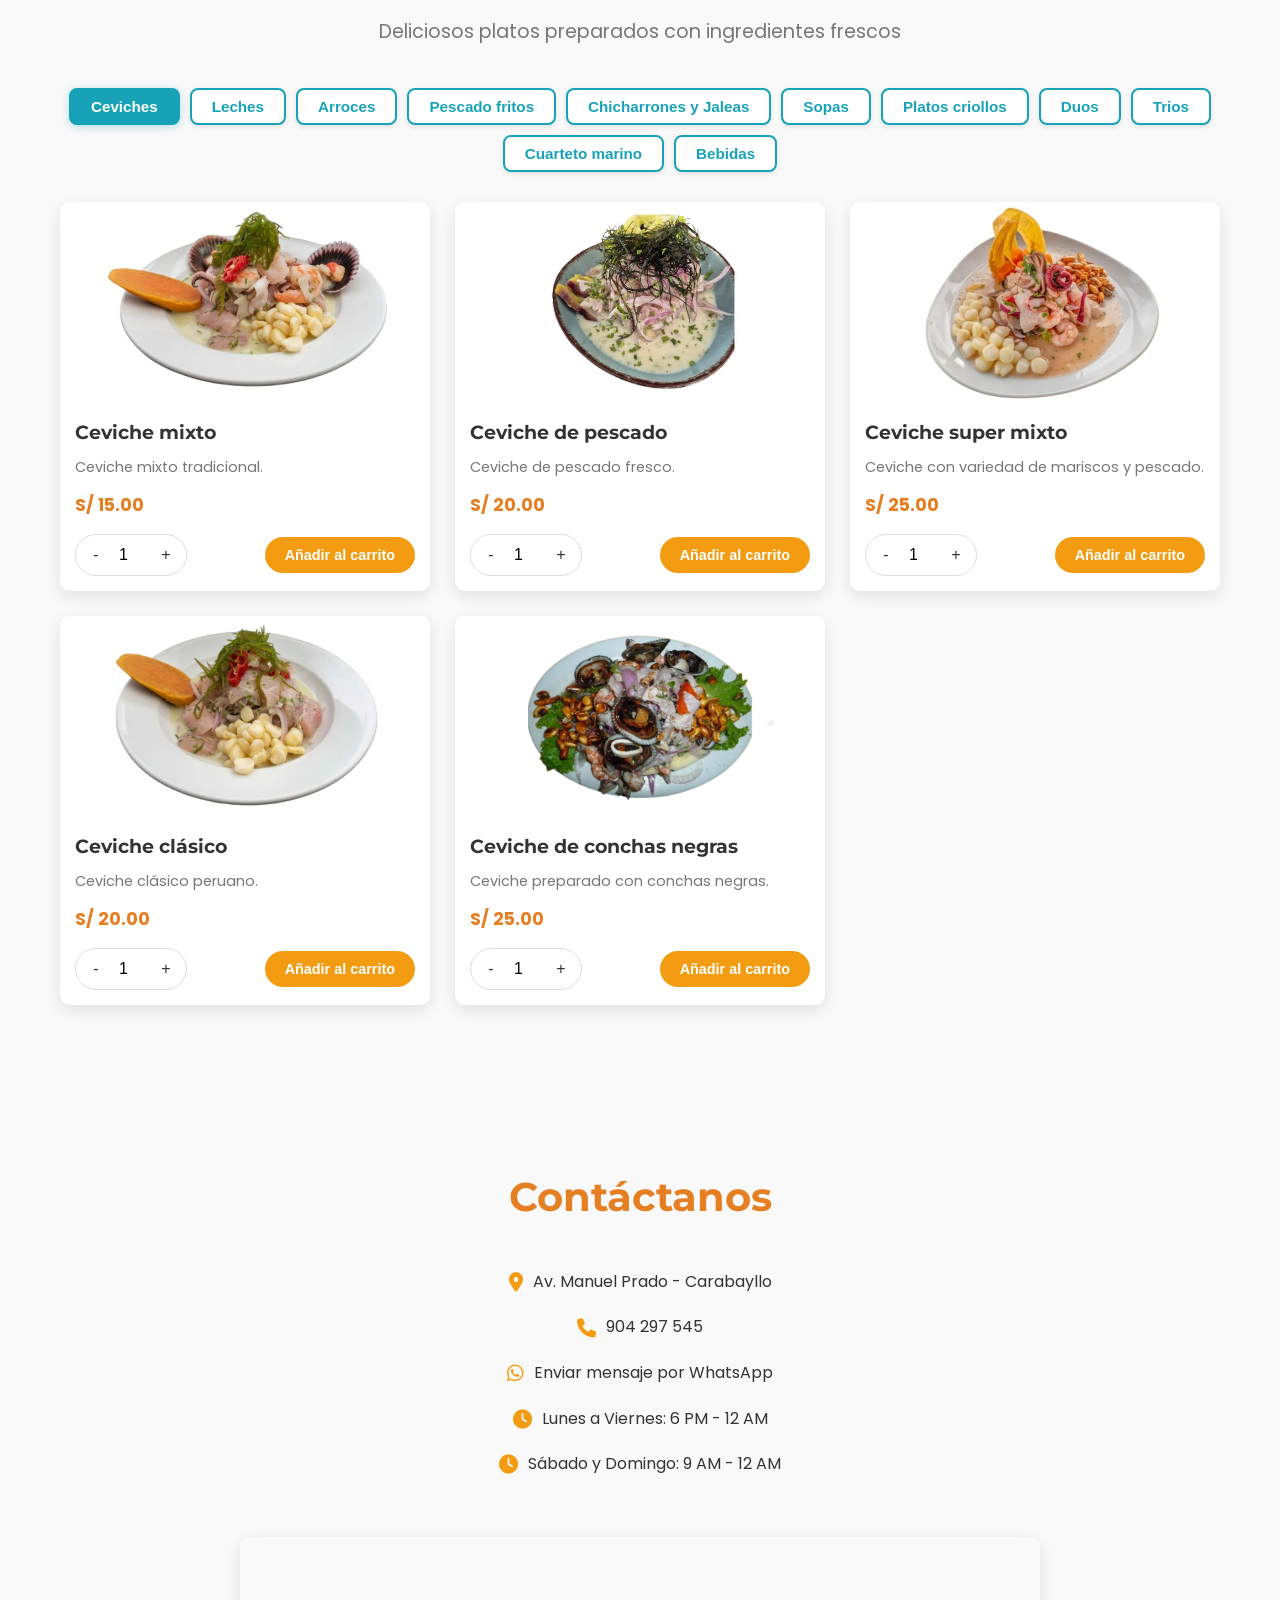
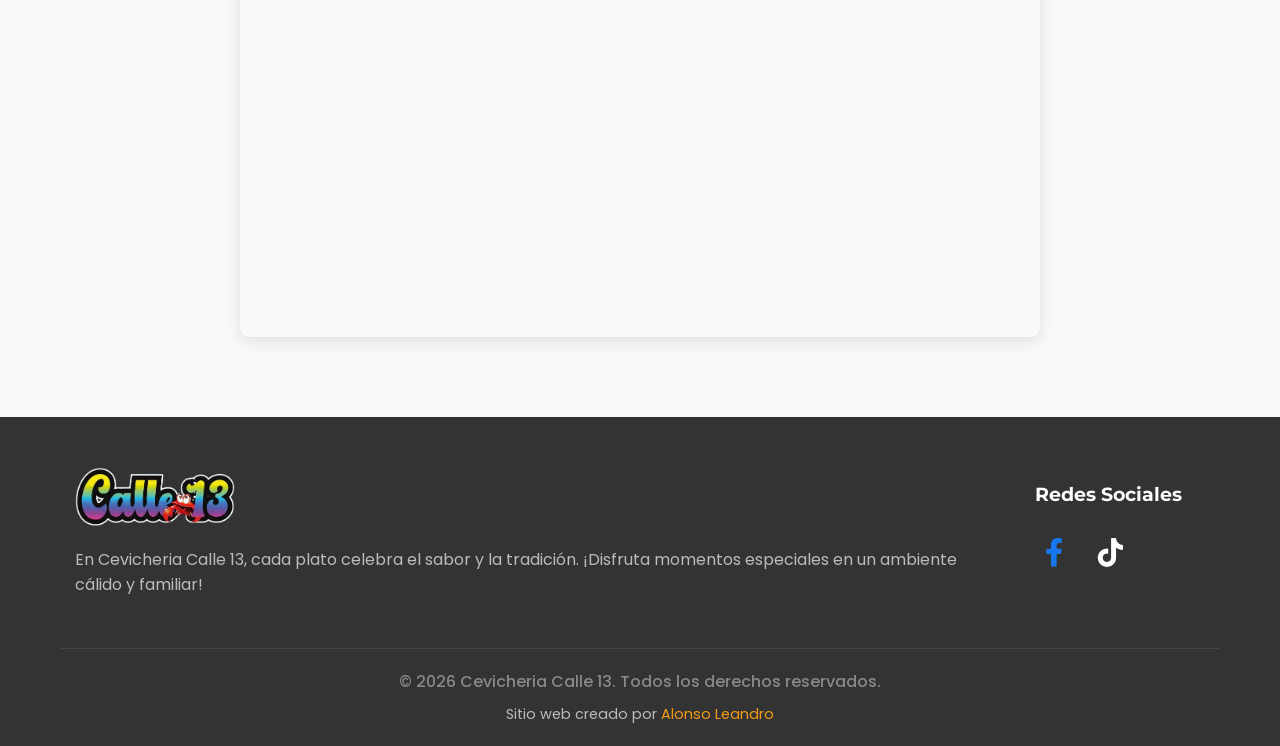
==== commit f70a5266: "Agrega imágenes de 'Leche de tigre' y 'Leche de pantera' al menú y actualiza las rutas en el archivo" ====
--- a/index.html
+++ b/index.html
@@ -105,7 +105,7 @@
                     </div>
                 </div>
                 <div class="contact-map">
-                    <iframe src="https://www.google.com/maps/embed?pb=!1m17!1m12!1m3!1d3899.2461750320867!2d-76.9454180249359!3d-12.231603888019926!2m3!1f0!2f0!3f0!3m2!1i1024!2i768!4f13.1!3m2!1m1!2zMTLCsDEzJzUzLjgiUyA3NsKwNTYnMzQuMiJX!5e0!3m2!1ses!2spe!4v1774540359995!5m2!1ses!2spe" allowfullscreen="" loading="lazy" referrerpolicy="no-referrer-when-downgrade"></iframe>
+                    <iframe src="https://www.google.com/maps/embed?pb=!1m17!1m12!1m3!1d1952.1833541267024!2d-77.0011062167293!3d-11.879533435014093!2m3!1f0!2f0!3f0!3m2!1i1024!2i768!4f13.1!3m2!1m1!2zMTHCsDUyJzQ3LjIiUyA3N8KwMDAnMDAuMSJX!5e0!3m2!1ses!2spe!4v1778219389160!5m2!1ses!2spe" allowfullscreen="" loading="lazy" referrerpolicy="no-referrer-when-downgrade"></iframe>
                 </div>
             </div>
         </div>
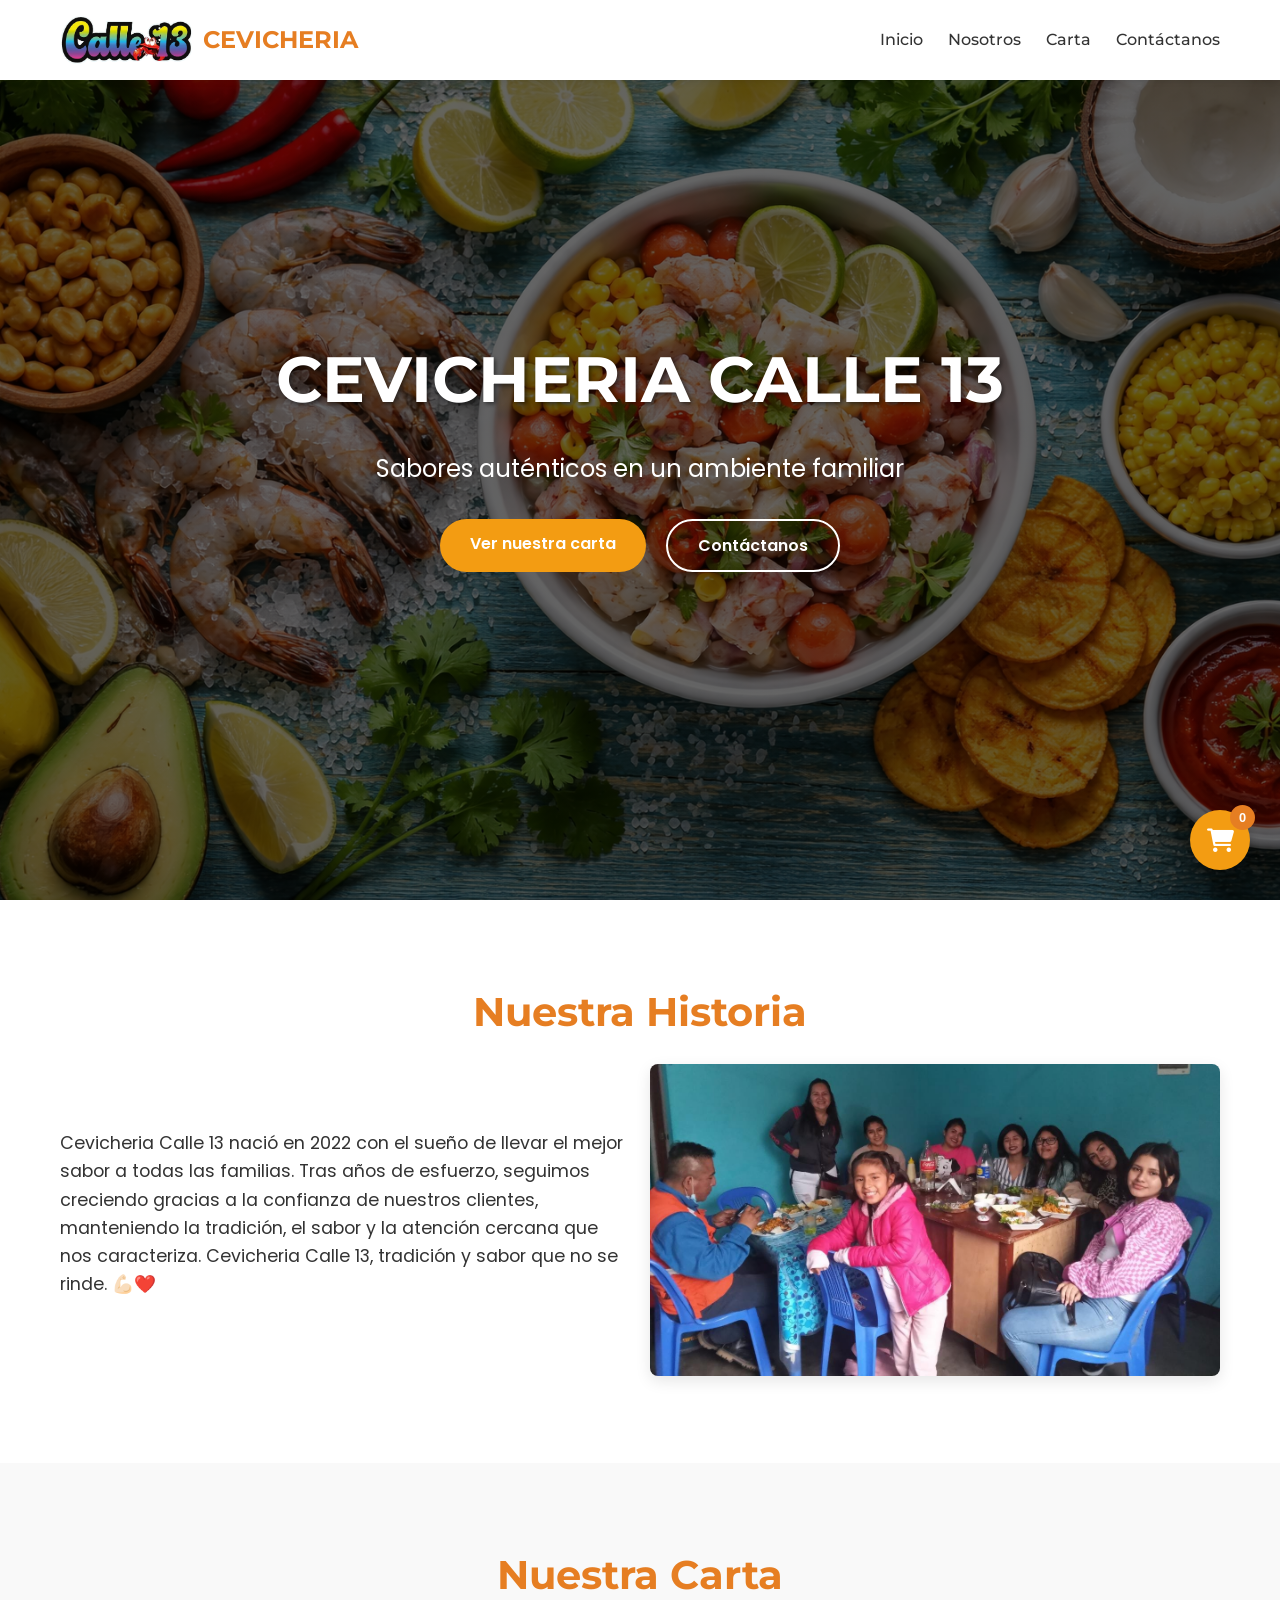
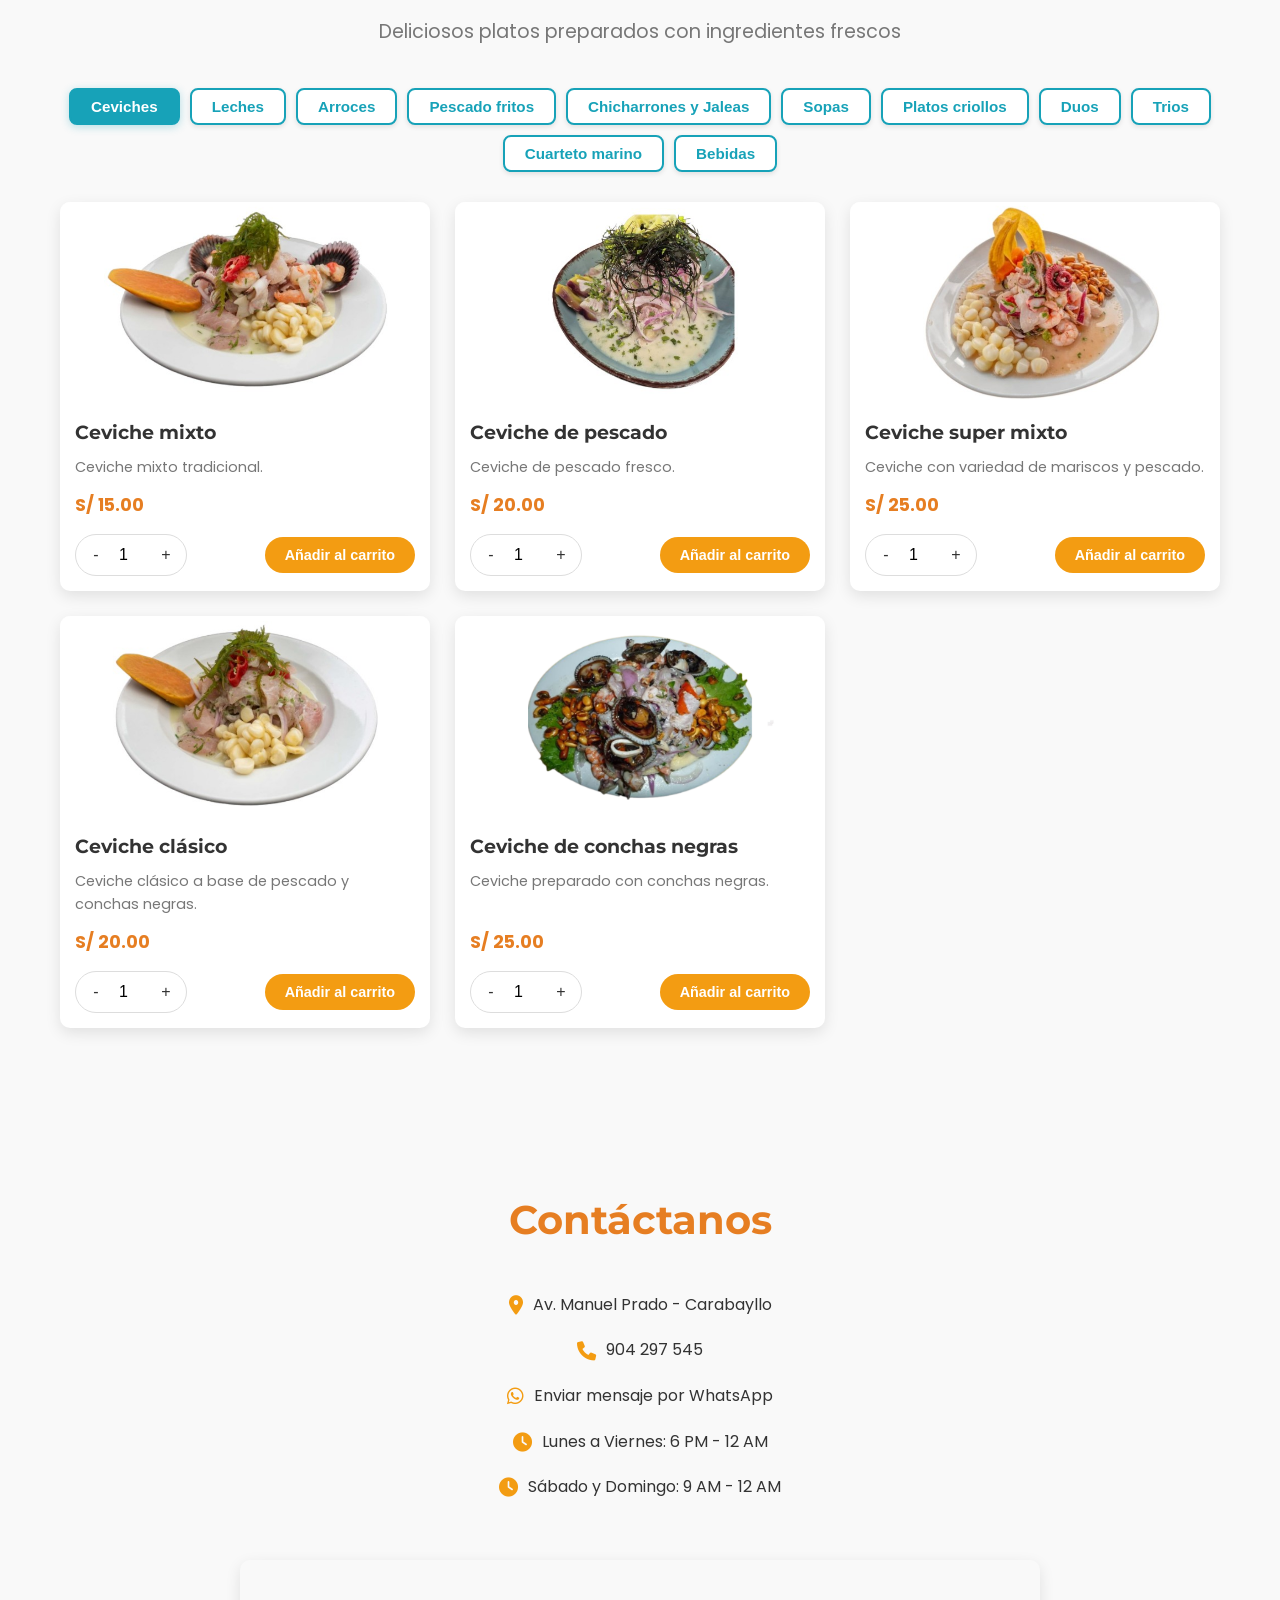
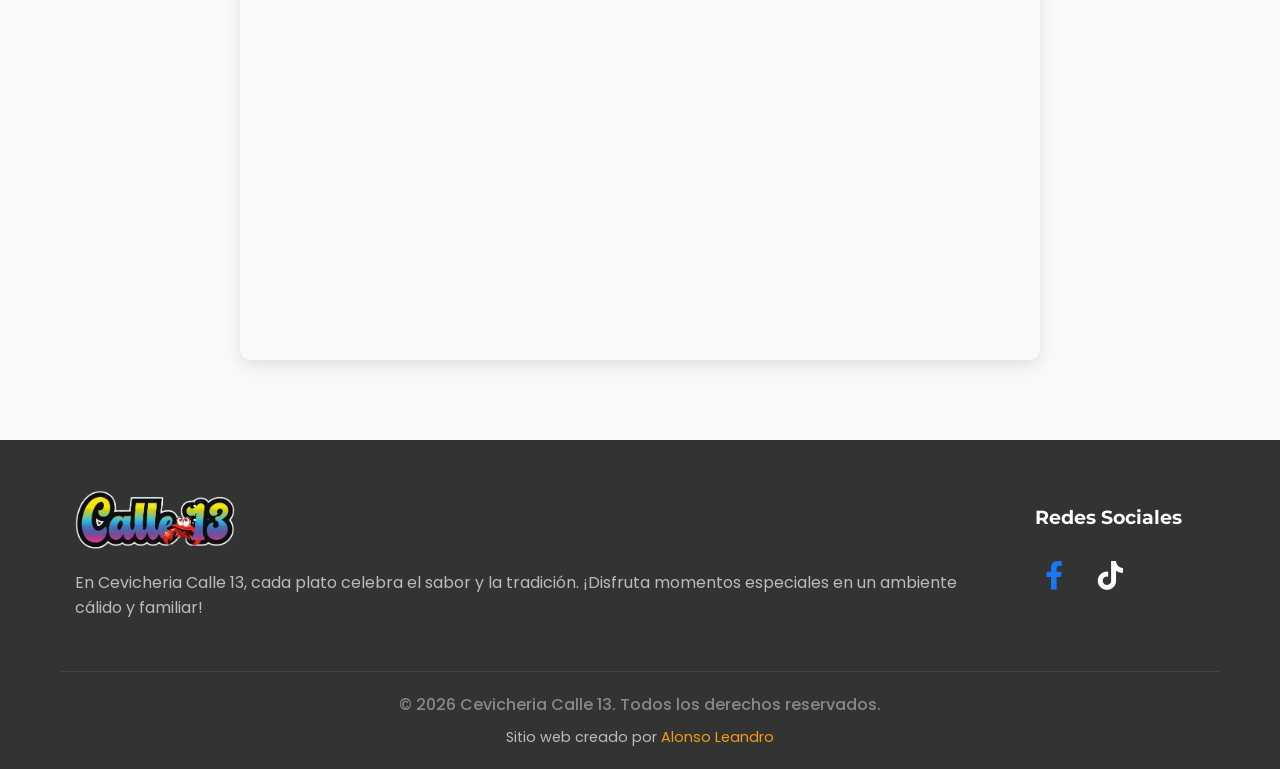
==== commit 5a161037: "Actualiza el ID de seguimiento de Google Analytics en index.html" ====
--- a/index.html
+++ b/index.html
@@ -10,13 +10,13 @@
     <link rel="stylesheet" href="https://cdnjs.cloudflare.com/ajax/libs/font-awesome/6.0.0/css/all.min.css">
     <link href="https://fonts.googleapis.com/css2?family=Montserrat:wght@400;500;600;700&family=Poppins:wght@300;400;600&display=swap" rel="stylesheet">
     <!-- Google tag (gtag.js) -->
-    <script async src="https://www.googletagmanager.com/gtag/js?id=G-N95GL7LYNX"></script>
+    <script async src="https://www.googletagmanager.com/gtag/js?id=G-SWB01FHSJR"></script>
     <script>
         window.dataLayer = window.dataLayer || [];
         function gtag(){dataLayer.push(arguments);}
         gtag('js', new Date());
 
-        gtag('config', 'G-N95GL7LYNX');
+        gtag('config', 'G-SWB01FHSJR');
     </script>
 </head>
 <body>
@@ -167,7 +167,6 @@
                             <label><input type="radio" name="delivery-payment" value="Efectivo" required> Efectivo</label>
                             <label><input type="radio" name="delivery-payment" value="Yape"> Yape</label>
                             <label><input type="radio" name="delivery-payment" value="Plin"> Plin</label>
-                            <label><input type="radio" name="delivery-payment" value="Otro"> Tarjeta</label>
                         </div>
                     </div>
                     <div class="form-group">
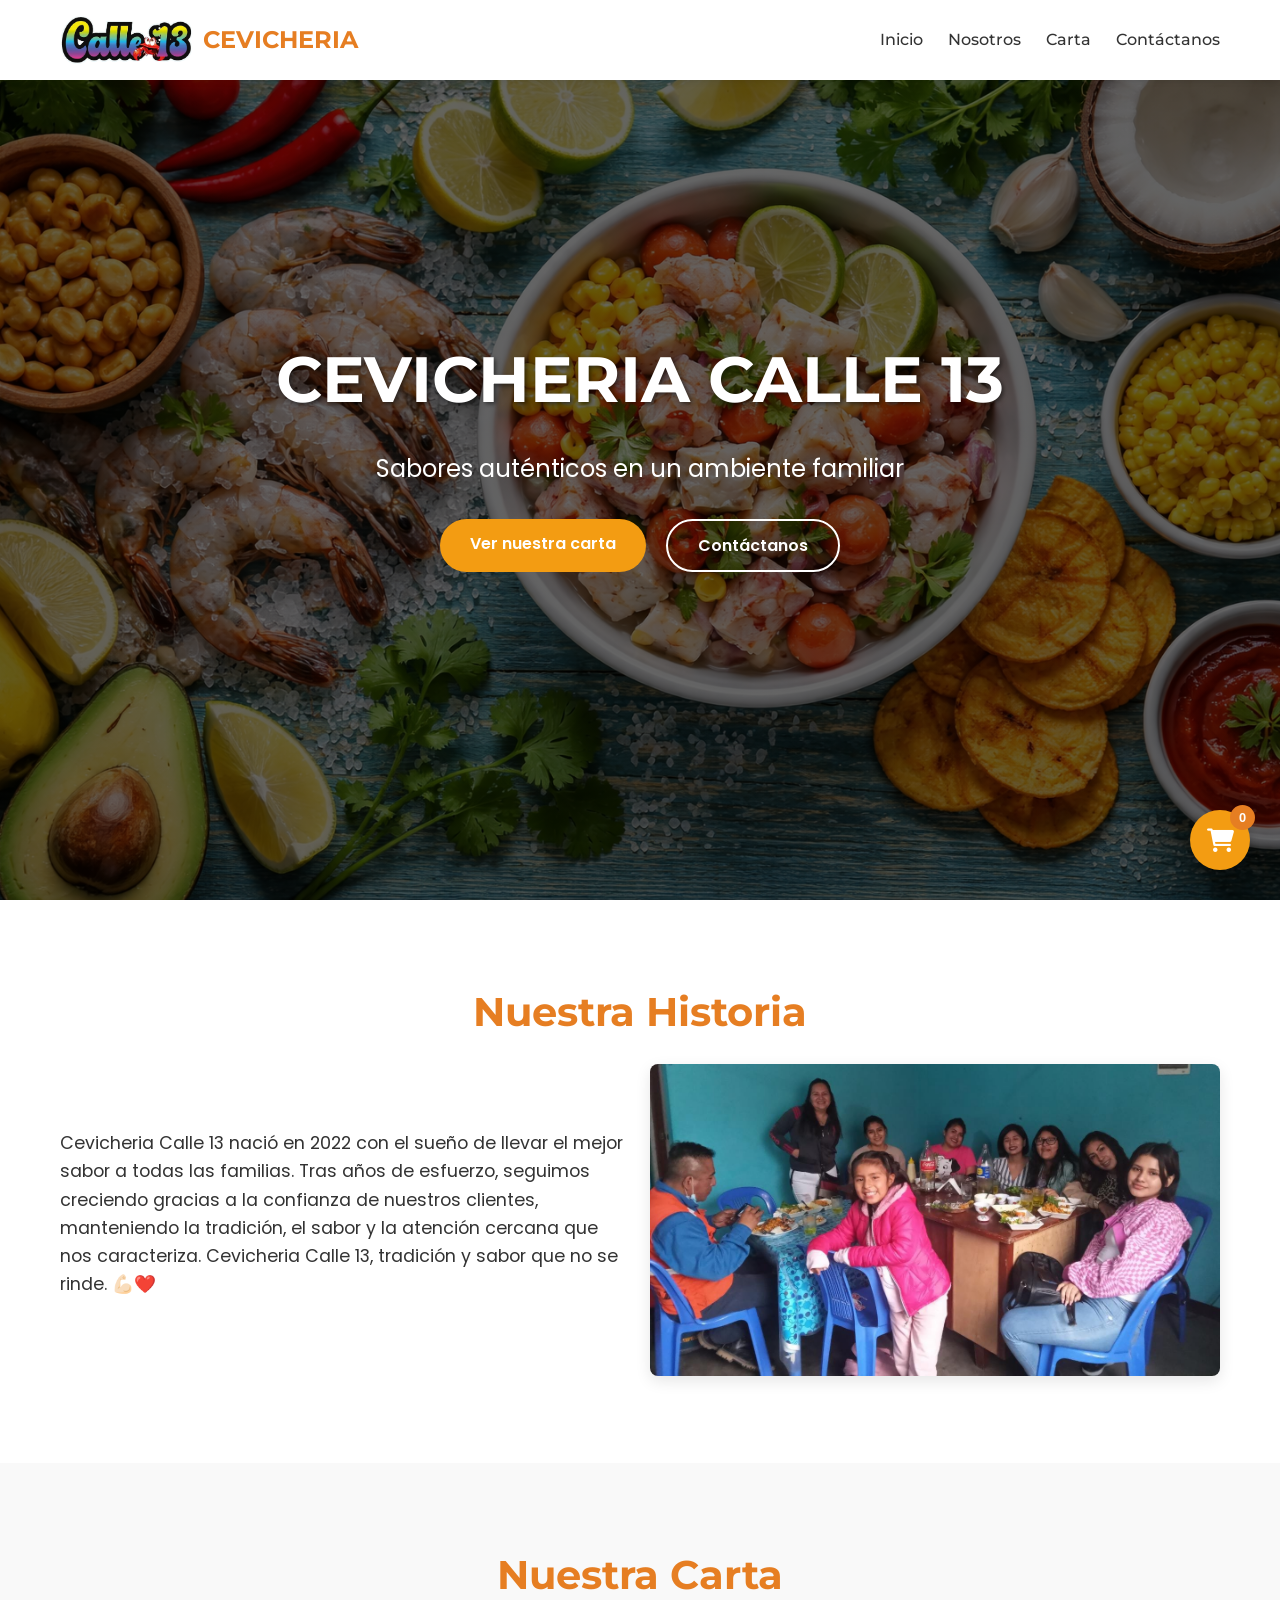
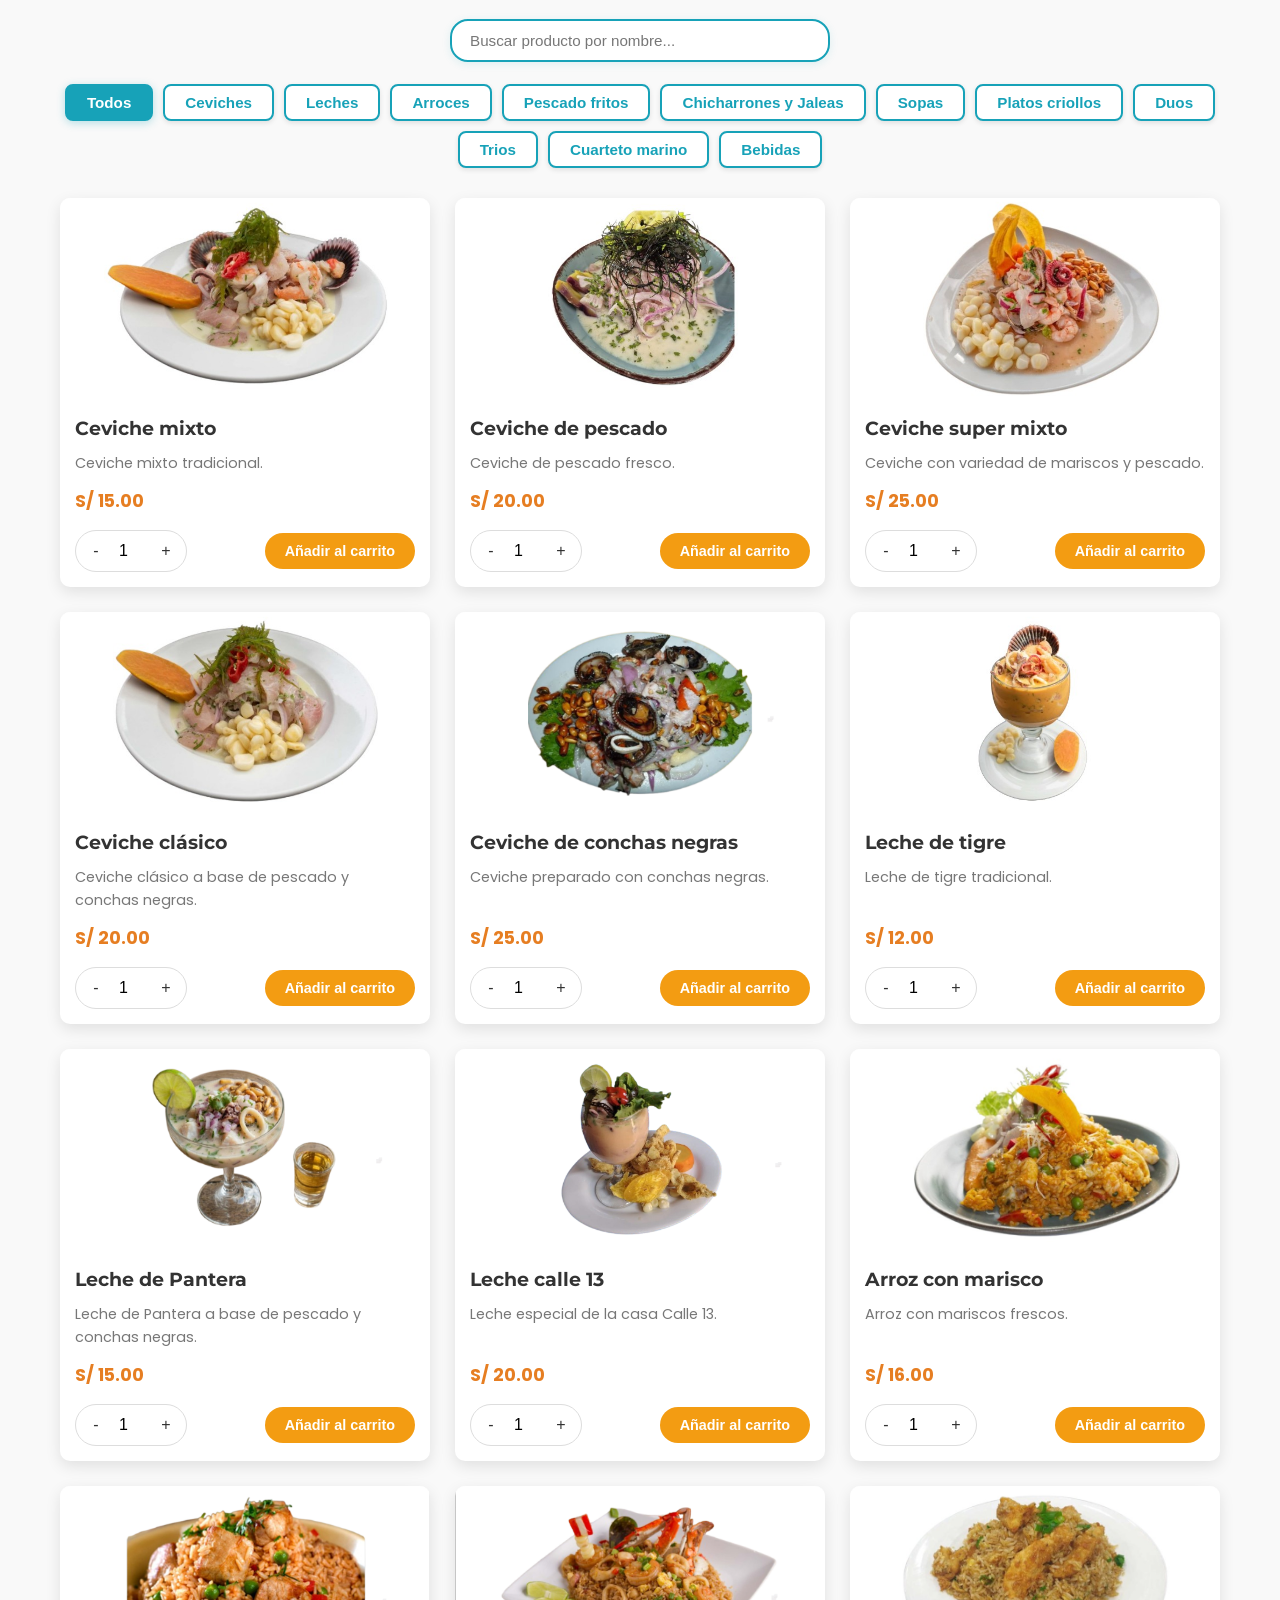
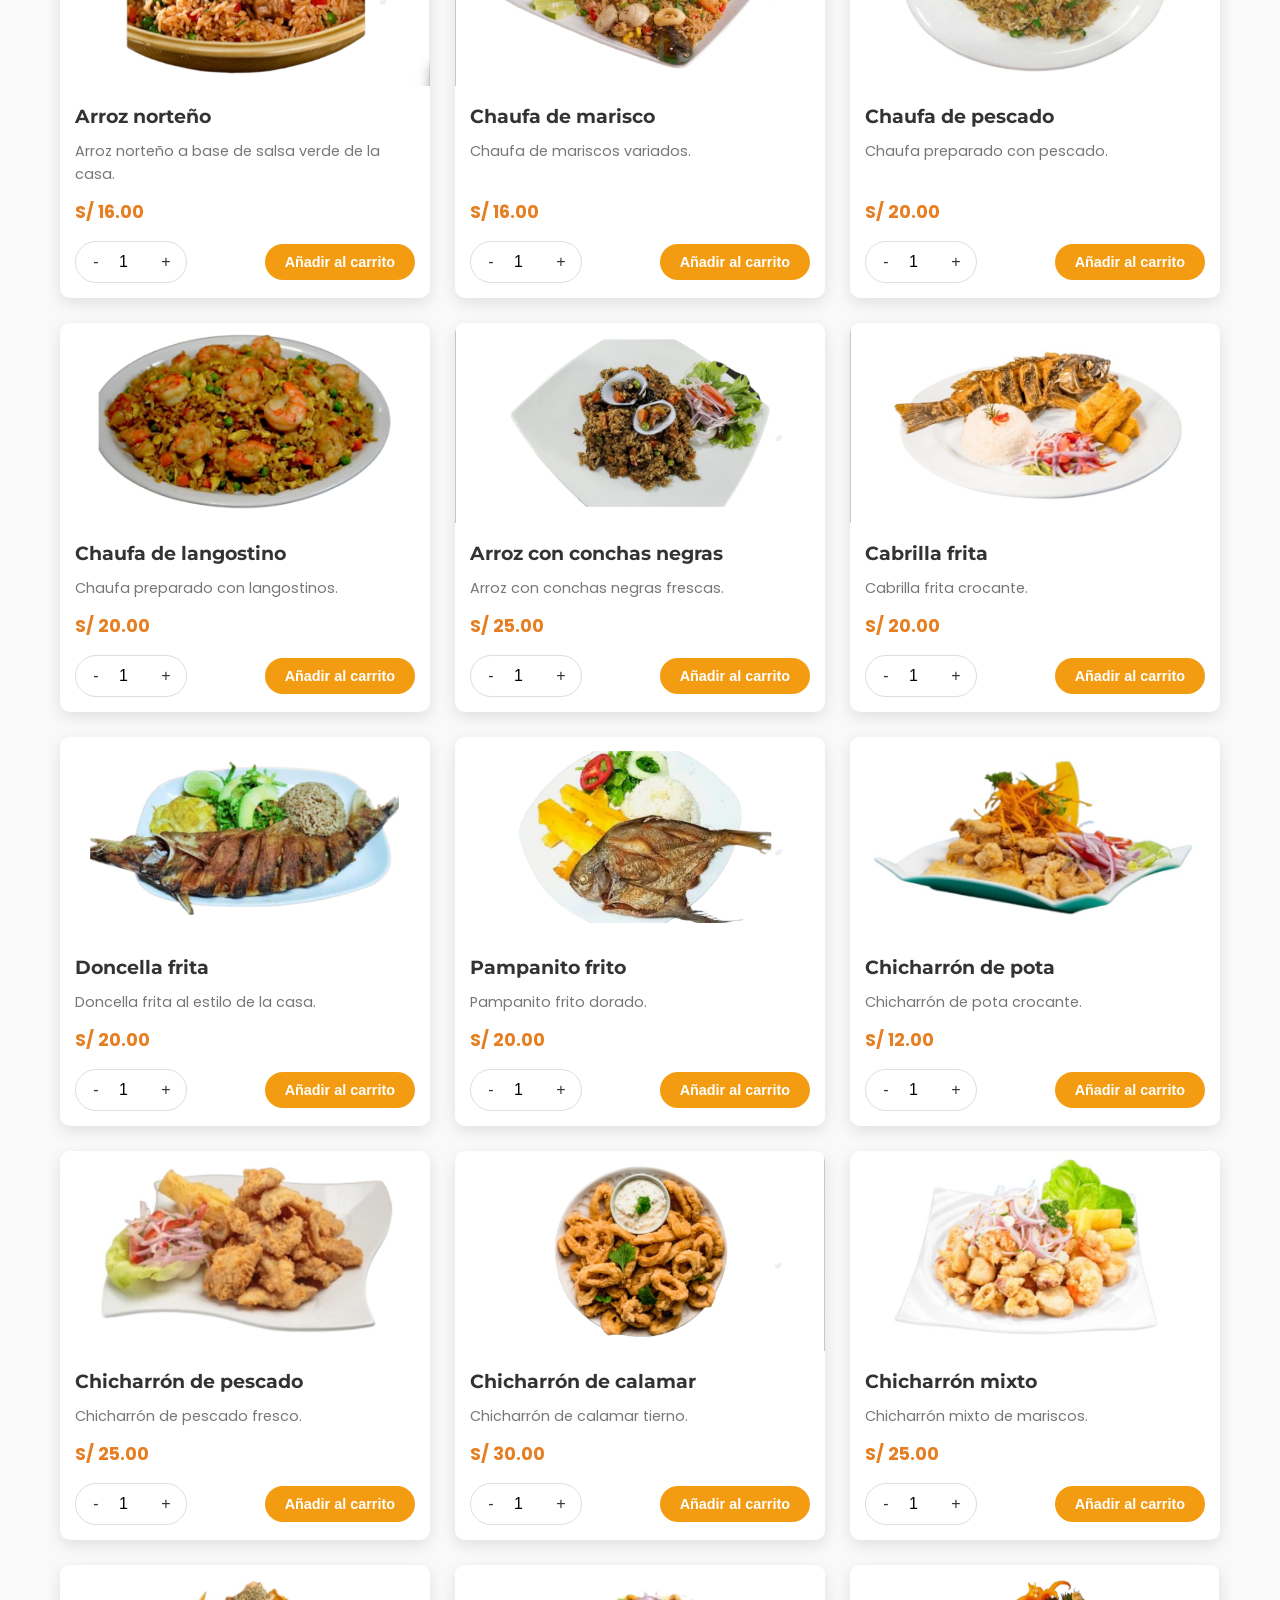
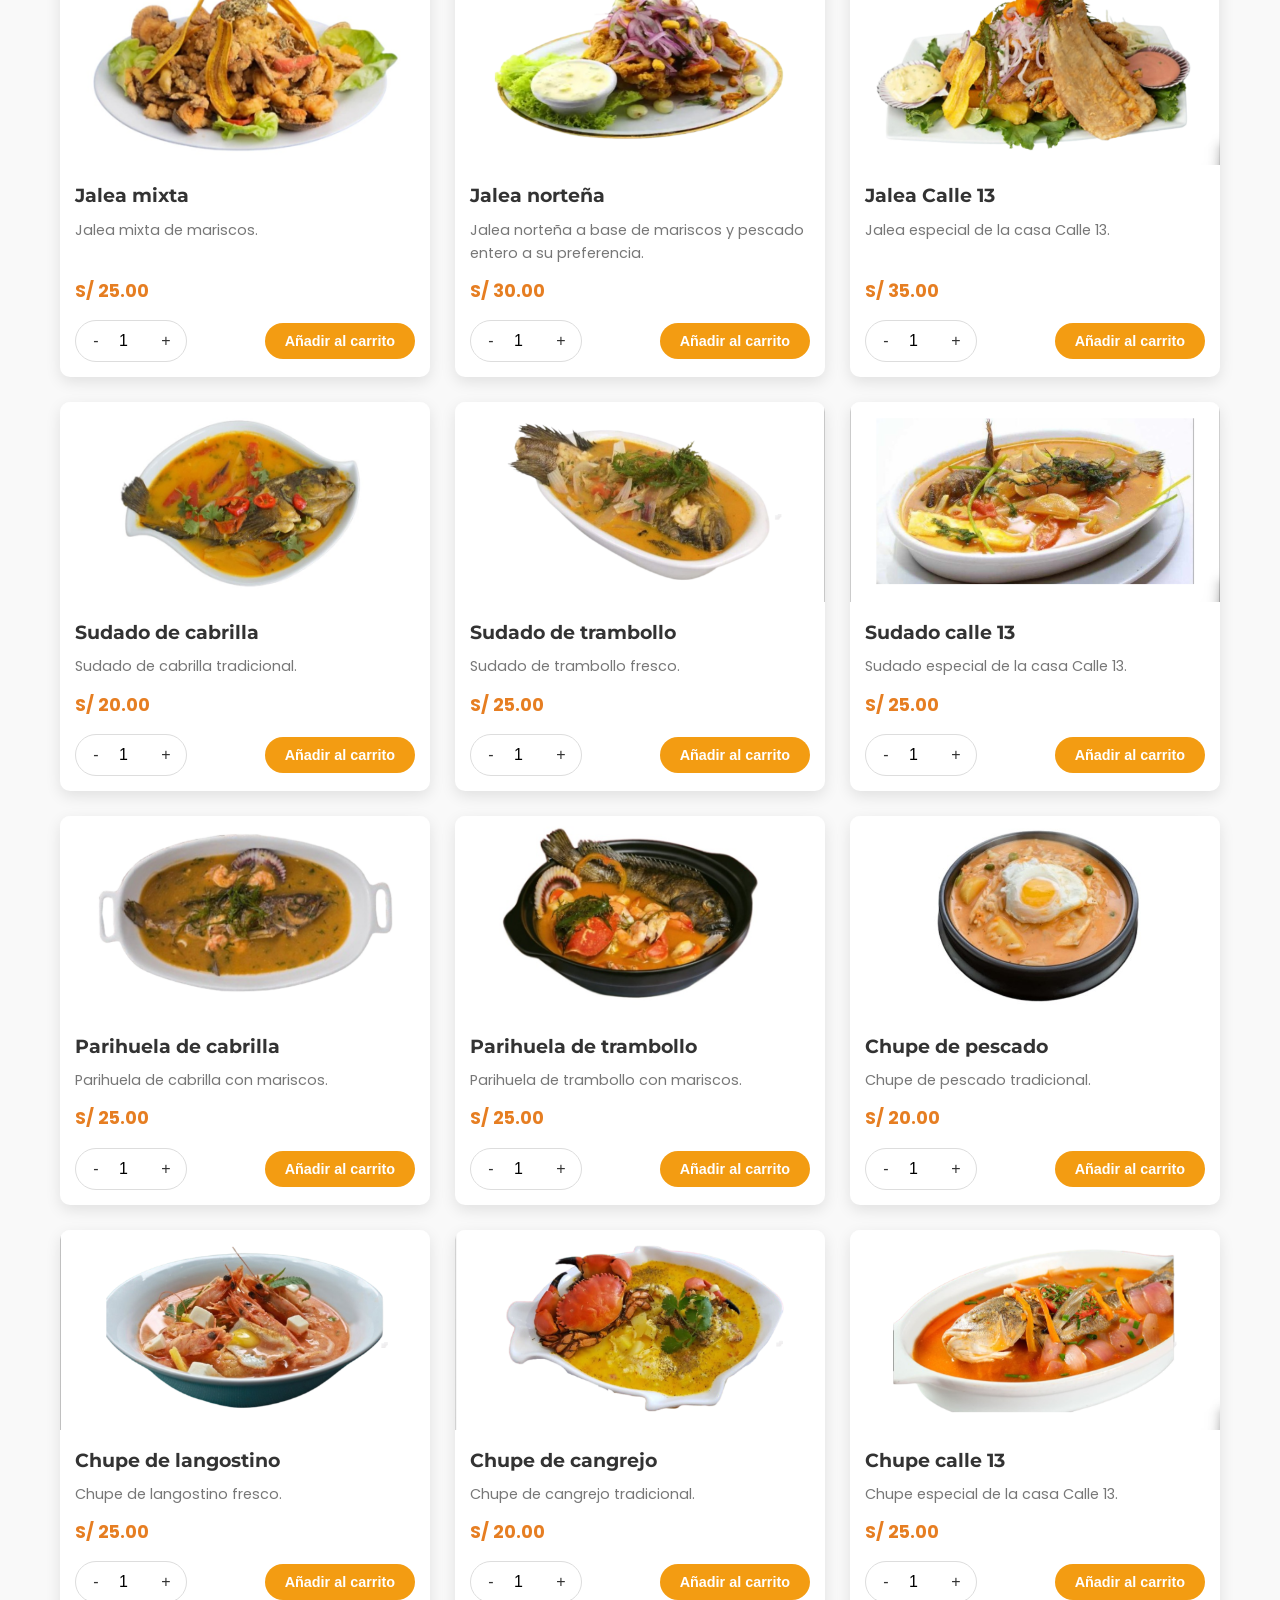
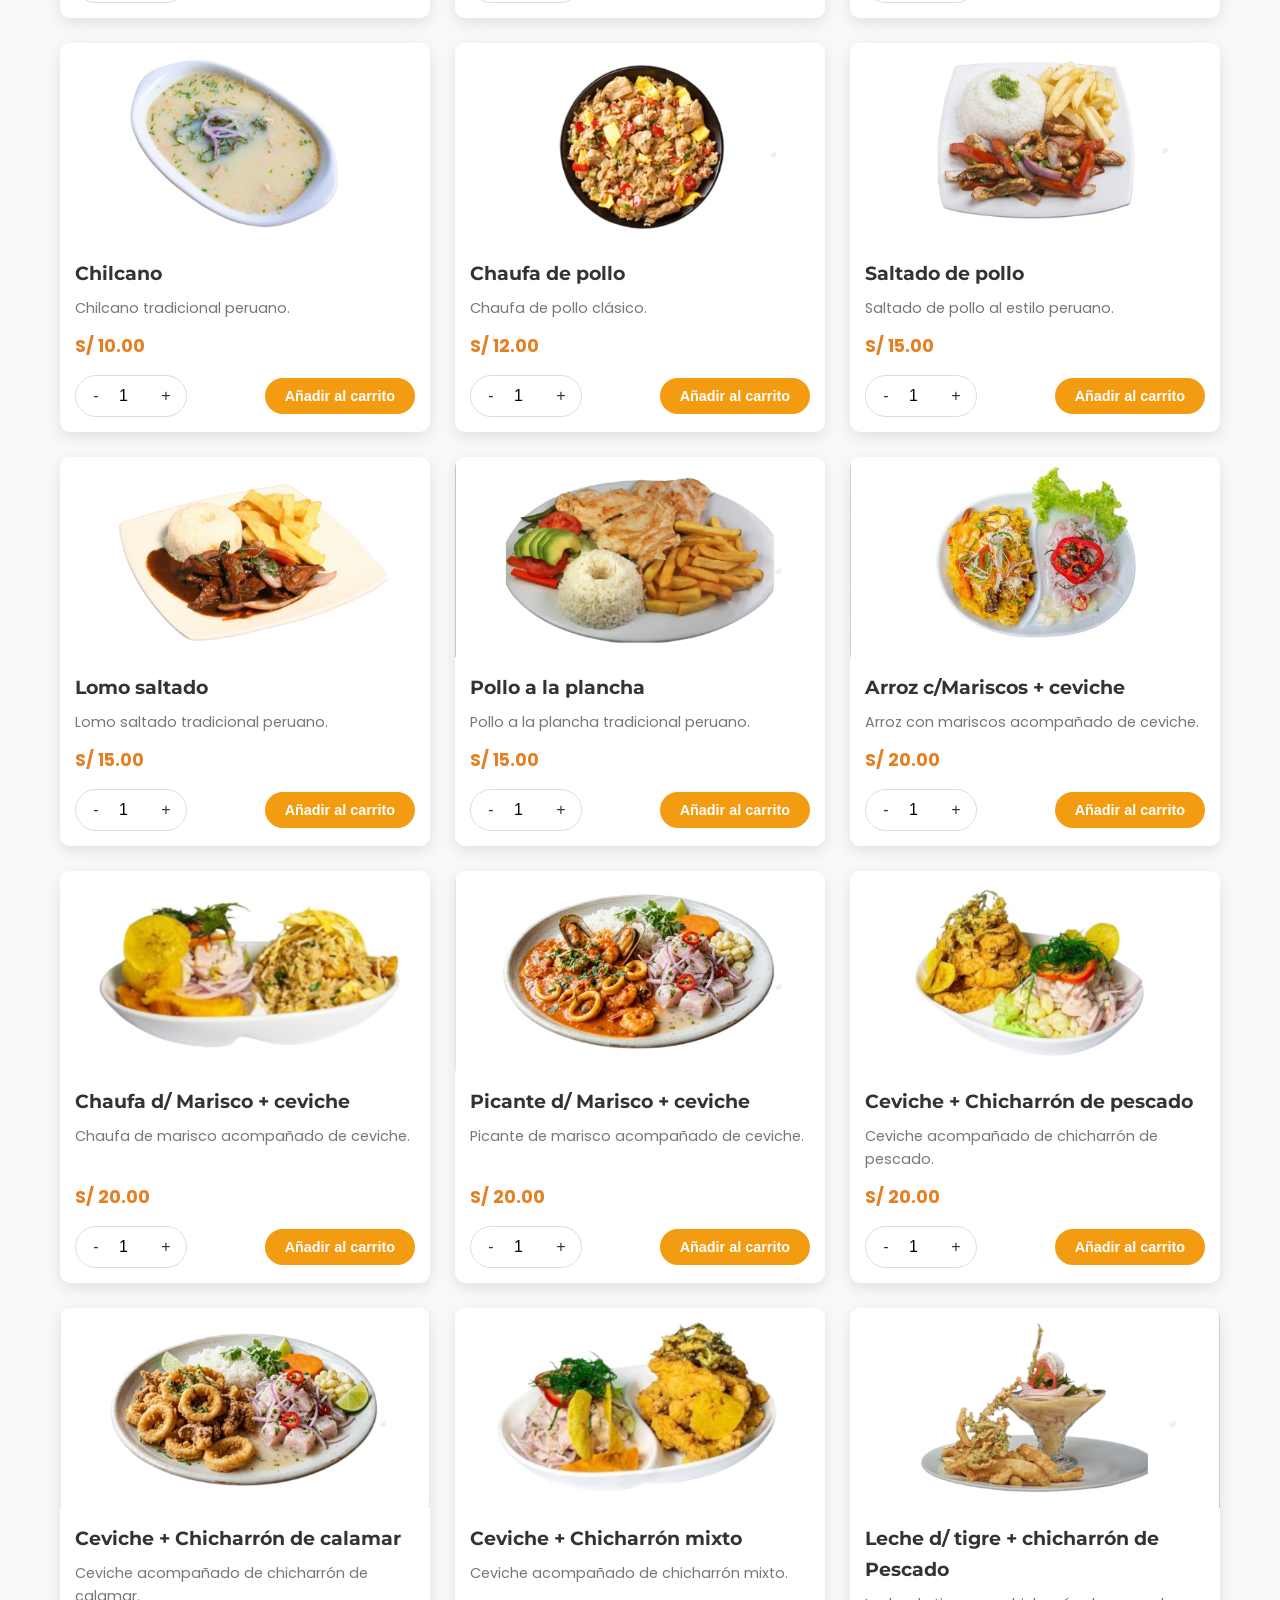
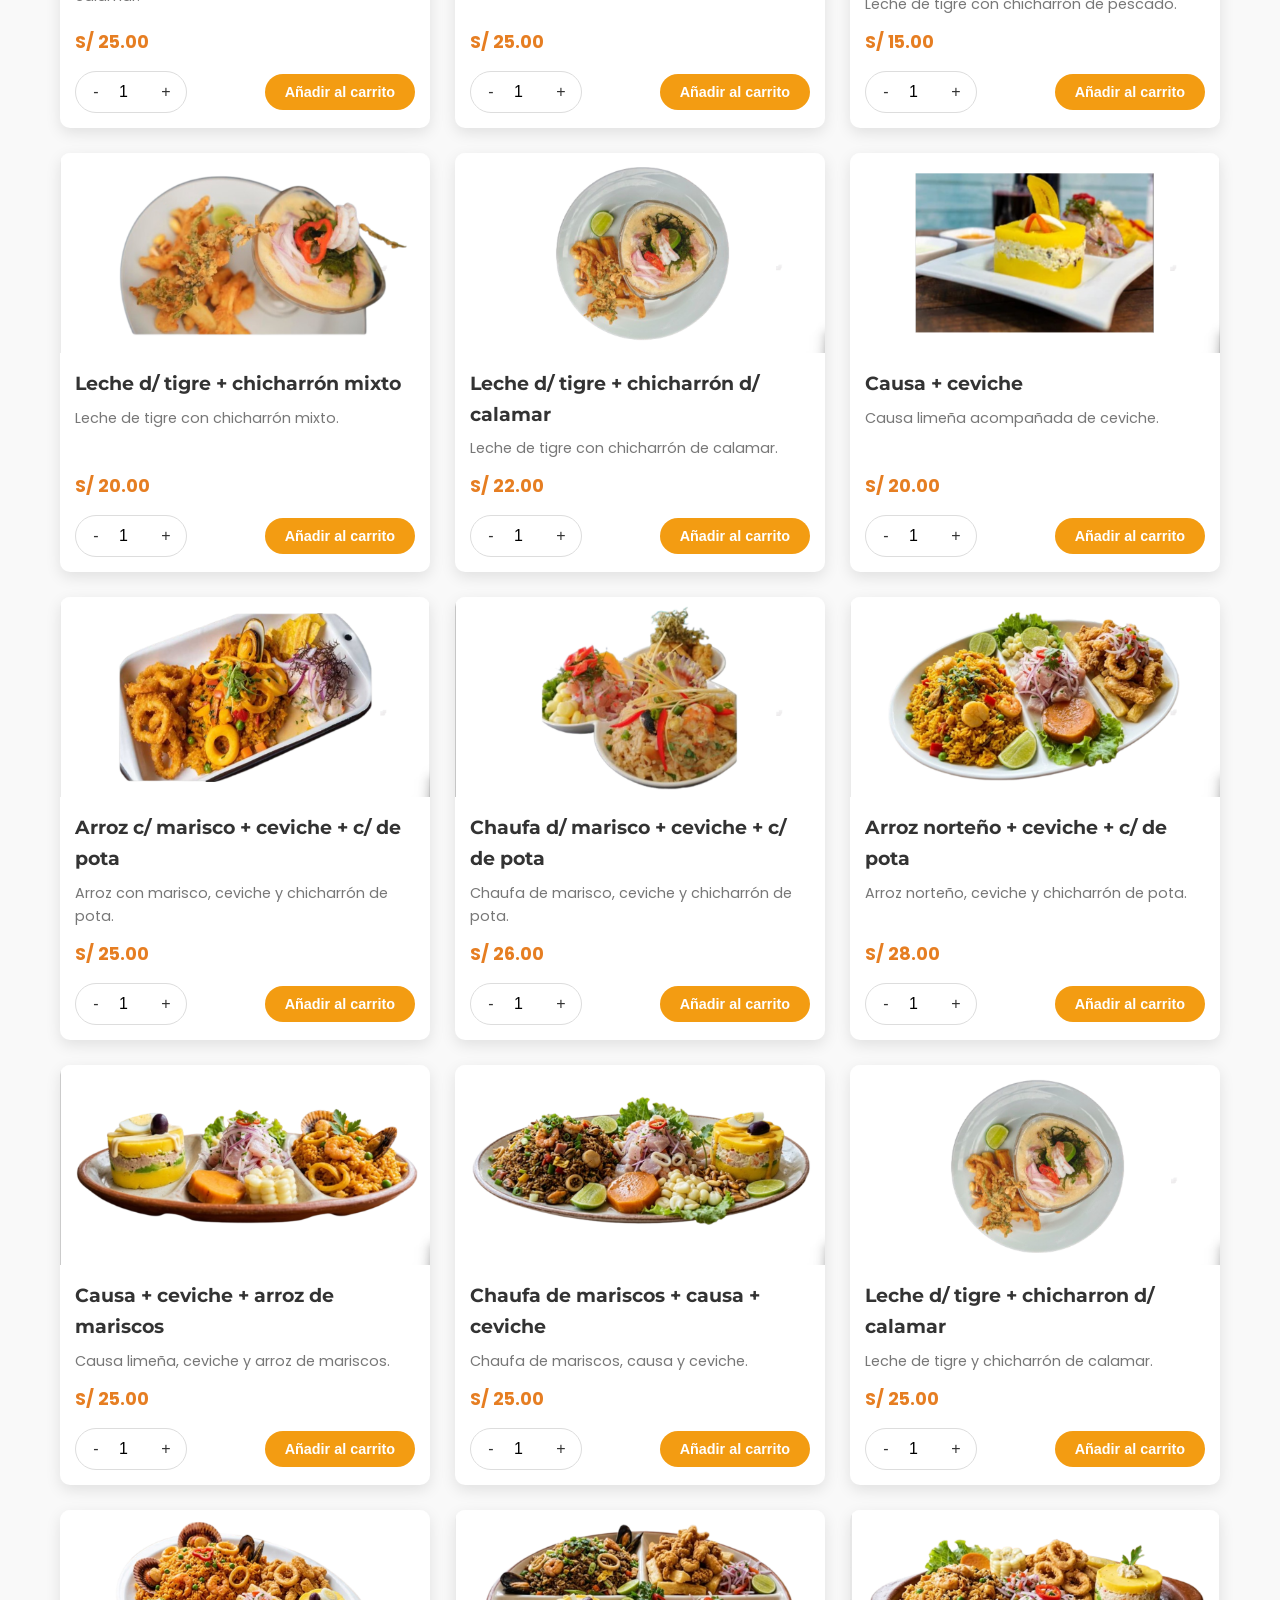
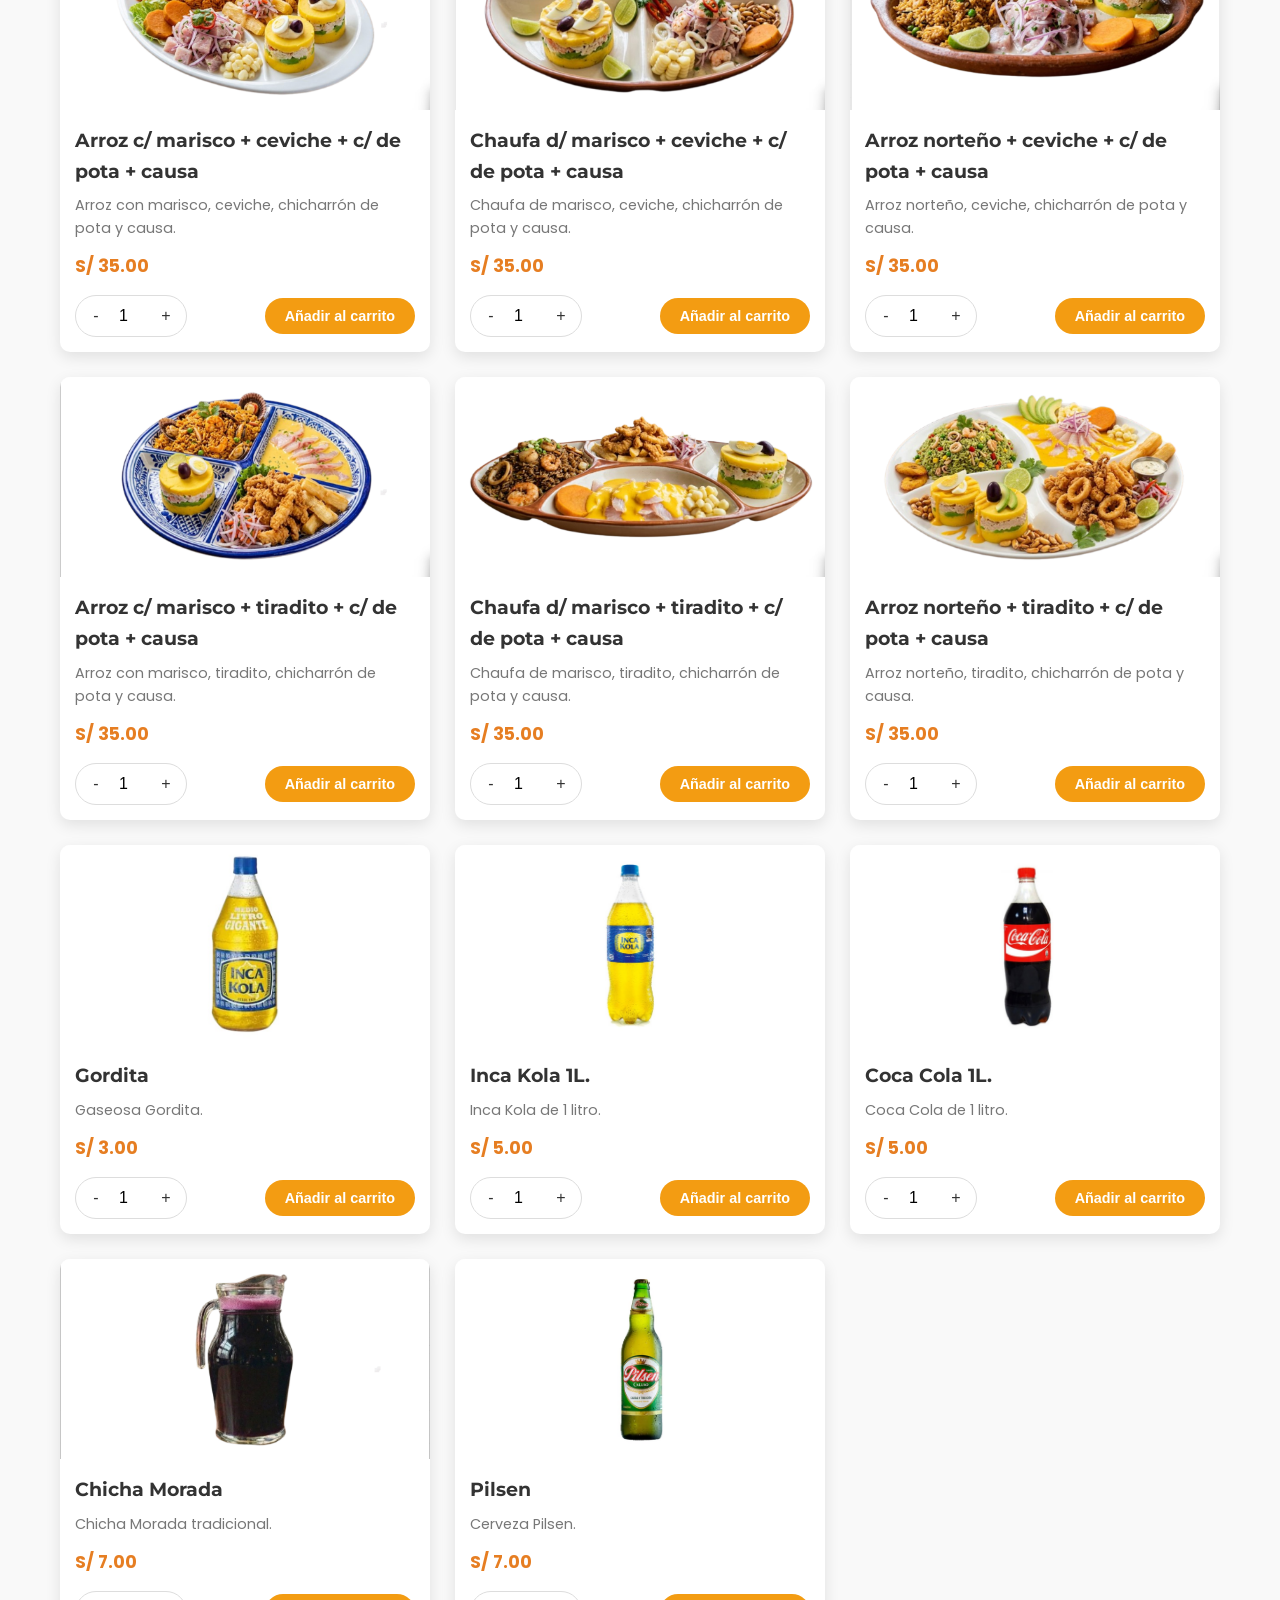
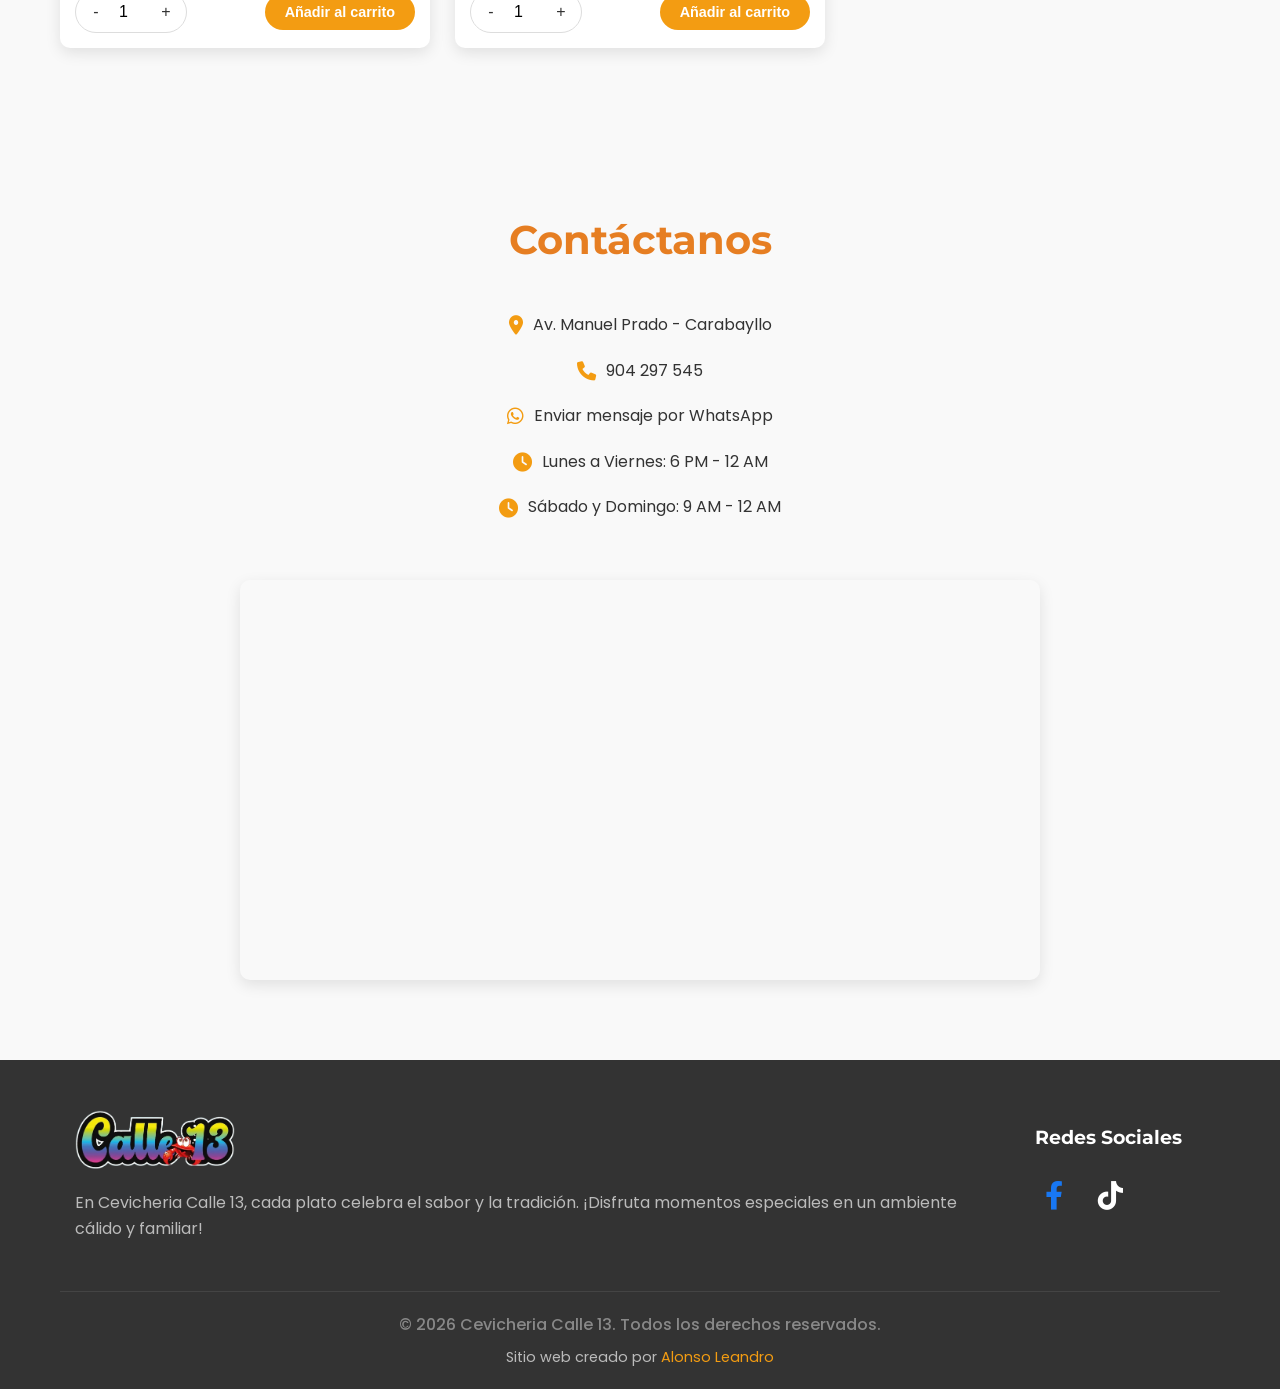
==== commit 6c6cb21f: "Añade barra de búsqueda y mejora filtros en la sección del menú" ====
--- a/index.html
+++ b/index.html
@@ -53,10 +53,14 @@
     <section class="menu" id="menu">
         <div class="container">
             <h2 class="section-title">Nuestra Carta</h2>
-            <p class="section-subtitle">Deliciosos platos preparados con ingredientes frescos</p>
             
+            <div class="menu-search">
+                <input type="search" id="menu-search-input" placeholder="Buscar producto por nombre..." aria-label="Buscar producto por nombre">
+            </div>
+
             <div class="menu-filters">
-                <button class="filter-btn active" data-category="ceviches">Ceviches</button>
+                <button class="filter-btn active" data-category="all">Todos</button>
+                <button class="filter-btn" data-category="ceviches">Ceviches</button>
                 <button class="filter-btn" data-category="leches">Leches</button>
                 <button class="filter-btn" data-category="arroces">Arroces</button>
                 <button class="filter-btn" data-category="pescado-frito">Pescado fritos</button>
--- a/styles/main.css
+++ b/styles/main.css
@@ -98,6 +98,12 @@
     box-shadow: 0 5px 15px rgba(0, 0, 0, 0.2);
 }
 
+/* centrar el botón de checkout */
+#checkout {
+    display: block;
+    margin: 0 auto;
+}
+
 #cancel-order {
     background-color: var(--danger-color);
     color: var(--white);
@@ -182,7 +188,37 @@
     justify-content: center;
     flex-wrap: wrap;
     gap: 10px;
-    margin: 10px 0 20px;
+    margin: 22px 0 20px;
+}
+
+.menu-search {
+    display: flex;
+    justify-content: center;
+    margin: 12px 0 0;
+    padding: 0 12px;
+}
+
+.menu-search input {
+    width: 100%;
+    max-width: 380px;
+    padding: 11px 18px;
+    border: 2px solid #17a2b8;
+    border-radius: 18px;
+    background: var(--white);
+    color: var(--black);
+    font-size: 0.95rem;
+    outline: none;
+    box-shadow: 0 2px 8px rgba(23, 162, 184, 0.12);
+    transition: border-color 0.3s ease, box-shadow 0.3s ease;
+}
+
+.menu-search input::placeholder {
+    color: var(--gray);
+}
+
+.menu-search input:focus {
+    border-color: #17a2b8;
+    box-shadow: 0 0 0 4px rgba(23, 162, 184, 0.14);
 }
 
 .filter-btn {
@@ -856,17 +892,20 @@
 }
 
 .radio-group {
-    display: flex; /* Coloca los radios en una sola línea */
-    gap: 15px; /* Espaciado horizontal entre los radios */
+    display: flex; /* Coloca los radios en una fila */
+    flex-wrap: wrap; /* Permite que se muevan a la siguiente línea si hace falta */
+    gap: 12px; /* Espaciado entre los radios */
 }
 
 .radio-group label {
     display: inline-flex; /* Asegura que el texto y el radio estén alineados */
     align-items: center; /* Centra verticalmente el texto y el botón */
     gap: 5px; /* Espaciado entre el botón y el texto */
-    padding: 0; /* Elimina el cuadro alrededor */
-    border: none; /* Elimina los bordes */
-    background: none; /* Elimina el fondo */
+    padding: 6px 10px;
+    border-radius: 999px;
+    background-color: rgba(0,0,0,0.03);
+    cursor: pointer;
+    min-width: 0;
 }
 
 .radio-group label:hover {
@@ -1094,17 +1133,20 @@
     }
     
     .radio-group {
-        display: flex; /* Coloca los radios en una sola línea */
-        gap: 15px; /* Espaciado horizontal entre los radios */
+        display: flex; /* Coloca los radios en una fila */
+        flex-wrap: wrap; /* Permite que se muevan a la siguiente línea en pantallas pequeñas */
+        gap: 10px; /* Espaciado entre los radios */
     }
 
     .radio-group label {
         display: inline-flex; /* Asegura que el texto y el radio estén alineados */
         align-items: center; /* Centra verticalmente el texto y el botón */
         gap: 5px; /* Espaciado entre el botón y el texto */
-        padding: 0; /* Elimina el cuadro alrededor */
-        border: none; /* Elimina los bordes */
-        background: none; /* Elimina el fondo */
+        padding: 6px 10px;
+        border-radius: 999px;
+        background-color: rgba(0,0,0,0.03);
+        cursor: pointer;
+        min-width: 0;
     }
     
     .delivery-fields {
@@ -1132,6 +1174,14 @@
 
     .section-subtitle {
         font-size: 1rem;
+    }
+
+    .menu-search {
+        margin: 10px 0 6px;
+    }
+
+    .menu-search input {
+        max-width: none;
     }
 
     .menu-items {
